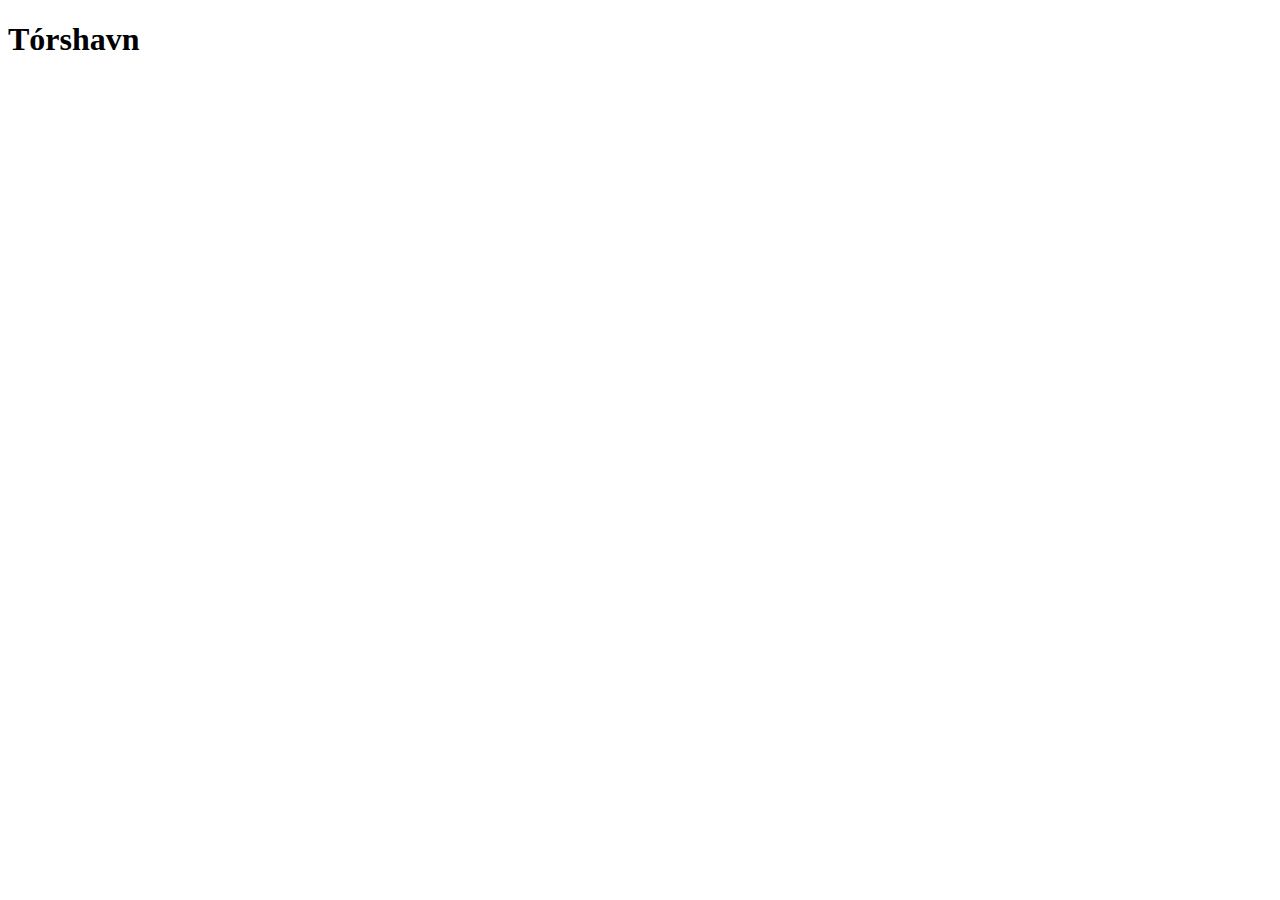
==== index.html @ ed6291b4 "Torshavn init" ====
<!DOCTYPE html>
<html>
<head>
  <title>Tórshavn</title>
  <link rel="stylesheet" type="text/css" href="./assets/lutachu.css">
  <link rel="stylesheet" type="text/css" href="./assets/torshavn.css">
</head>
<body>
  <section id="first">
    <div class="container">
      <h1>Tórshavn</h1>
      <canvas id="first-canvas"></canvas>
    </div>
    <div class="background"></div>
  </section>
  <script type="text/javascript" src="./assets/torshavn.js"></script>
</body>
</html>
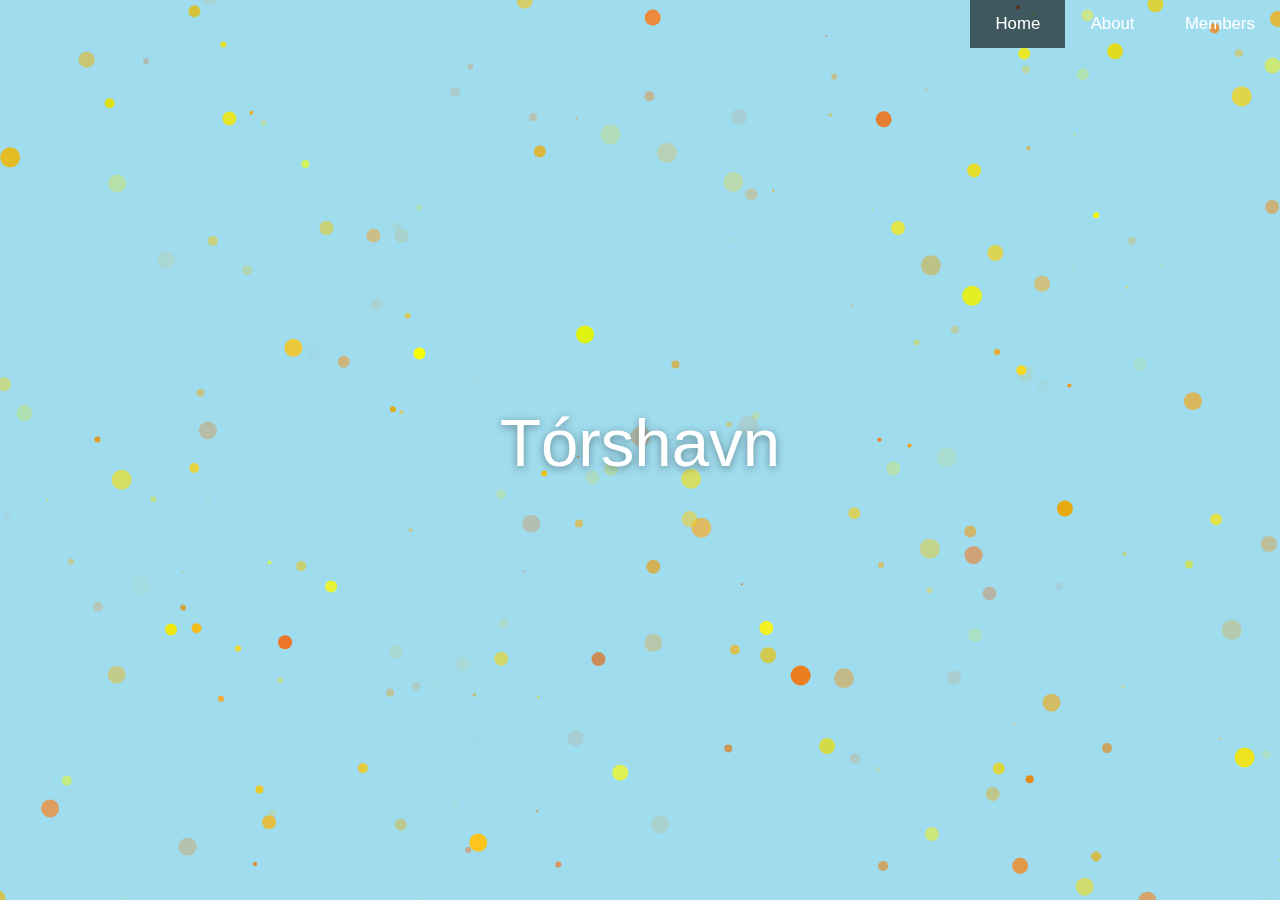
==== commit 8a7a2c42: "Add About Page" ====
--- a/index.html
+++ b/index.html
@@ -6,13 +6,39 @@
   <link rel="stylesheet" type="text/css" href="./assets/torshavn.css">
 </head>
 <body>
+  <nav id="nav" class="fixed">
+    <div class="container">
+      <ul class="nav-group right">
+        <li class="active"><a href="javascript:;" data-to="first">Home</a></li>
+        <li><a href="javascript:;" data-to="second">About</a></li>
+        <li><a href="javascript:;" data-to="third">Members</a></li>
+      </ul>
+    </div>
+  </nav>
+
   <section id="first">
     <div class="container">
-      <h1>Tórshavn</h1>
+      <h1 data-to="second">Tórshavn</h1>
       <canvas id="first-canvas"></canvas>
     </div>
     <div class="background"></div>
   </section>
+
+  <section id="second">
+    <div class="container">
+      <article>
+        <i class="article-before"></i>
+        <p>Torshavn 是由一群对前端有相同兴趣<br>的少年们为了参加IFE，而形成的组织。</p>
+        <p>Torshavn 的名字来于北欧的一个小岛的首都的名字，<br>它寄托了大家的欢乐的情感和对未来的向往。</p>
+        <i class="article-after"></i>
+      </article>
+    </div>
+  </section>
+
+  <section id="third">
+    <div class="container">
+    </div>
+  </section>
   <script type="text/javascript" src="./assets/torshavn.js"></script>
 </body>
 </html>--- a/assets/lutachu.css
+++ b/assets/lutachu.css
@@ -0,0 +1 @@
+@-moz-keyframes spin{0%{transform:rotate(0)}100%{transform:rotate(359deg)}}@-webkit-keyframes spin{0%{transform:rotate(0)}100%{transform:rotate(359deg)}}@-o-keyframes spin{0%{transform:rotate(0)}100%{transform:rotate(359deg)}}@keyframes spin{0%{transform:rotate(0)}100%{transform:rotate(359deg)}}*,*:before,*:after{-webkit-box-sizing:border-box;-moz-box-sizing:border-box;box-sizing:border-box}html{font-family:sans-serif;-ms-text-size-adjust:100%;-webkit-text-size-adjust:100%}body{margin:0;font-size:105%;font-weight:400;line-height:1.88;color:#222;font-family:"Segoe UI", "Lucida Grande", Helvetica, Arial, "Microsoft YaHei", FreeSans, Arimo, "Droid Sans","wenquanyi micro hei","Hiragino Sans GB", "Hiragino Sans GB W3", Arial, sans-serif;-webkit-font-smoothing:antialiased;-moz-osx-font-smoothing:grayscale}article,aside,details,figcaption,figure,footer,header,hgroup,main,menu,nav,section,summary{display:block}audio,canvas,progress,video{display:inline-block;vertical-align:baseline}audio:not([controls]){display:none;height:0}[hidden],template{display:none}a{background-color:transparent}a:active,a:hover{outline:0}abbr[title]{border-bottom:1px dotted}b,strong{font-weight:bold}dfn{font-style:italic}h1{font-size:2em;margin:.67em 0}mark{background:#ff0;color:#000}small{font-size:80%}sub,sup{font-size:75%;line-height:0;position:relative;vertical-align:baseline}sup{top:-.5em}sub{bottom:-.25em}img{border:0}svg:not(:root){overflow:hidden}figure{margin:1em 40px}hr{box-sizing:content-box;height:0}pre{overflow:auto}code,kbd,pre,samp{font-family:monospace,monospace;font-size:1em}button,input,optgroup,select,textarea{color:inherit;font:inherit;margin:0}button{overflow:visible}button,select{text-transform:none}button,html input[type="button"],input[type="reset"],input[type="submit"]{-webkit-appearance:button;cursor:pointer}button[disabled],html input[disabled]{cursor:default}button::-moz-focus-inner,input::-moz-focus-inner{border:0;padding:0}input{line-height:normal}input[type="checkbox"],input[type="radio"]{box-sizing:border-box;padding:0}input[type="number"]::-webkit-inner-spin-button,input[type="number"]::-webkit-outer-spin-button{height:auto}input[type="search"]{-webkit-appearance:textfield;box-sizing:content-box}input[type="search"]::-webkit-search-cancel-button,input[type="search"]::-webkit-search-decoration{-webkit-appearance:none}fieldset{border:1px solid #c0c0c0;margin:0 2px;padding:.35em .625em .75em}legend{border:0;padding:0}textarea{overflow:auto}optgroup{font-weight:bold}table{border-collapse:collapse;border-spacing:0}td,th{padding:0}@font-face{font-family:"foundation-icons";src:url("./fonts/foundation-icons.eot");src:url("./fonts/foundation-icons.eot?#iefix") format("embedded-opentype"),url("./fonts/foundation-icons.woff") format("woff"),url("./fonts/foundation-icons.ttf") format("truetype"),url("./fonts/foundation-icons.svg#fontcustom") format("svg");font-weight:normal;font-style:normal}[class*=icon-]{display:inline-block;}[class*=icon-]:before{font-family:"foundation-icons";font-style:normal;font-weight:normal;font-variant:normal;text-transform:none;line-height:1;-webkit-font-smoothing:antialiased;display:inline-block;text-decoration:inherit}.icon-sm{font-size:75%}.icon-md{font-size:125%}.icon-lg{font-size:150%}.icon-spin{-webkit-animation:spin 2s infinite linear;-moz-animation:spin 2s infinite linear;animation:spin 2s infinite linear}.icon-address-book:before{content:"\f100"}.icon-alert:before{content:"\f101"}.icon-align-center:before{content:"\f102"}.icon-align-justify:before{content:"\f103"}.icon-align-left:before{content:"\f104"}.icon-align-right:before{content:"\f105"}.icon-anchor:before{content:"\f106"}.icon-annotate:before{content:"\f107"}.icon-archive:before{content:"\f108"}.icon-arrow-down:before{content:"\f109"}.icon-arrow-left:before{content:"\f10a"}.icon-arrow-right:before{content:"\f10b"}.icon-arrow-up:before{content:"\f10c"}.icon-arrows-compress:before{content:"\f10d"}.icon-arrows-expand:before{content:"\f10e"}.icon-arrows-in:before{content:"\f10f"}.icon-arrows-out:before{content:"\f110"}.icon-asl:before{content:"\f111"}.icon-asterisk:before{content:"\f112"}.icon-at-sign:before{content:"\f113"}.icon-background-color:before{content:"\f114"}.icon-battery-empty:before{content:"\f115"}.icon-battery-full:before{content:"\f116"}.icon-battery-half:before{content:"\f117"}.icon-bitcoin-circle:before{content:"\f118"}.icon-bitcoin:before{content:"\f119"}.icon-blind:before{content:"\f11a"}.icon-bluetooth:before{content:"\f11b"}.icon-bold:before{content:"\f11c"}.icon-book-bookmark:before{content:"\f11d"}.icon-book:before{content:"\f11e"}.icon-bookmark:before{content:"\f11f"}.icon-braille:before{content:"\f120"}.icon-burst-new:before{content:"\f121"}.icon-burst-sale:before{content:"\f122"}.icon-burst:before{content:"\f123"}.icon-calendar:before{content:"\f124"}.icon-camera:before{content:"\f125"}.icon-check:before{content:"\f126"}.icon-checkbox:before{content:"\f127"}.icon-clipboard-notes:before{content:"\f128"}.icon-clipboard-pencil:before{content:"\f129"}.icon-clipboard:before{content:"\f12a"}.icon-clock:before{content:"\f12b"}.icon-closed-caption:before{content:"\f12c"}.icon-cloud:before{content:"\f12d"}.icon-comment-minus:before{content:"\f12e"}.icon-comment-quotes:before{content:"\f12f"}.icon-comment-video:before{content:"\f130"}.icon-comment:before{content:"\f131"}.icon-comments:before{content:"\f132"}.icon-compass:before{content:"\f133"}.icon-contrast:before{content:"\f134"}.icon-credit-card:before{content:"\f135"}.icon-crop:before{content:"\f136"}.icon-crown:before{content:"\f137"}.icon-css3:before{content:"\f138"}.icon-database:before{content:"\f139"}.icon-die-five:before{content:"\f13a"}.icon-die-four:before{content:"\f13b"}.icon-die-one:before{content:"\f13c"}.icon-die-six:before{content:"\f13d"}.icon-die-three:before{content:"\f13e"}.icon-die-two:before{content:"\f13f"}.icon-dislike:before{content:"\f140"}.icon-dollar-bill:before{content:"\f141"}.icon-dollar:before{content:"\f142"}.icon-download:before{content:"\f143"}.icon-eject:before{content:"\f144"}.icon-elevator:before{content:"\f145"}.icon-euro:before{content:"\f146"}.icon-eye:before{content:"\f147"}.icon-fast-forward:before{content:"\f148"}.icon-female-symbol:before{content:"\f149"}.icon-female:before{content:"\f14a"}.icon-filter:before{content:"\f14b"}.icon-first-aid:before{content:"\f14c"}.icon-flag:before{content:"\f14d"}.icon-folder-add:before{content:"\f14e"}.icon-folder-lock:before{content:"\f14f"}.icon-folder:before{content:"\f150"}.icon-foot:before{content:"\f151"}.icon-foundation:before{content:"\f152"}.icon-graph-bar:before{content:"\f153"}.icon-graph-horizontal:before{content:"\f154"}.icon-graph-pie:before{content:"\f155"}.icon-graph-trend:before{content:"\f156"}.icon-guide-dog:before{content:"\f157"}.icon-hearing-aid:before{content:"\f158"}.icon-heart:before{content:"\f159"}.icon-home:before{content:"\f15a"}.icon-html5:before{content:"\f15b"}.icon-indent-less:before{content:"\f15c"}.icon-indent-more:before{content:"\f15d"}.icon-info:before{content:"\f15e"}.icon-italic:before{content:"\f15f"}.icon-key:before{content:"\f160"}.icon-laptop:before{content:"\f161"}.icon-layout:before{content:"\f162"}.icon-lightbulb:before{content:"\f163"}.icon-like:before{content:"\f164"}.icon-link:before{content:"\f165"}.icon-list-bullet:before{content:"\f166"}.icon-list-number:before{content:"\f167"}.icon-list-thumbnails:before{content:"\f168"}.icon-list:before{content:"\f169"}.icon-lock:before{content:"\f16a"}.icon-loop:before{content:"\f16b"}.icon-magnifying-glass:before{content:"\f16c"}.icon-mail:before{content:"\f16d"}.icon-male-female:before{content:"\f16e"}.icon-male-symbol:before{content:"\f16f"}.icon-male:before{content:"\f170"}.icon-map:before{content:"\f171"}.icon-marker:before{content:"\f172"}.icon-megaphone:before{content:"\f173"}.icon-microphone:before{content:"\f174"}.icon-minus-circle:before{content:"\f175"}.icon-minus:before{content:"\f176"}.icon-mobile-signal:before{content:"\f177"}.icon-mobile:before{content:"\f178"}.icon-monitor:before{content:"\f179"}.icon-mountains:before{content:"\f17a"}.icon-music:before{content:"\f17b"}.icon-next:before{content:"\f17c"}.icon-no-dogs:before{content:"\f17d"}.icon-no-smoking:before{content:"\f17e"}.icon-page-add:before{content:"\f17f"}.icon-page-copy:before{content:"\f180"}.icon-page-csv:before{content:"\f181"}.icon-page-delete:before{content:"\f182"}.icon-page-doc:before{content:"\f183"}.icon-page-edit:before{content:"\f184"}.icon-page-export-csv:before{content:"\f185"}.icon-page-export-doc:before{content:"\f186"}.icon-page-export-pdf:before{content:"\f187"}.icon-page-export:before{content:"\f188"}.icon-page-filled:before{content:"\f189"}.icon-page-multiple:before{content:"\f18a"}.icon-page-pdf:before{content:"\f18b"}.icon-page-remove:before{content:"\f18c"}.icon-page-search:before{content:"\f18d"}.icon-page:before{content:"\f18e"}.icon-paint-bucket:before{content:"\f18f"}.icon-paperclip:before{content:"\f190"}.icon-pause:before{content:"\f191"}.icon-paw:before{content:"\f192"}.icon-paypal:before{content:"\f193"}.icon-pencil:before{content:"\f194"}.icon-photo:before{content:"\f195"}.icon-play-circle:before{content:"\f196"}.icon-play-video:before{content:"\f197"}.icon-play:before{content:"\f198"}.icon-plus:before{content:"\f199"}.icon-pound:before{content:"\f19a"}.icon-power:before{content:"\f19b"}.icon-previous:before{content:"\f19c"}.icon-price-tag:before{content:"\f19d"}.icon-pricetag-multiple:before{content:"\f19e"}.icon-print:before{content:"\f19f"}.icon-prohibited:before{content:"\f1a0"}.icon-projection-screen:before{content:"\f1a1"}.icon-puzzle:before{content:"\f1a2"}.icon-quote:before{content:"\f1a3"}.icon-record:before{content:"\f1a4"}.icon-refresh:before{content:"\f1a5"}.icon-results-demographics:before{content:"\f1a6"}.icon-results:before{content:"\f1a7"}.icon-rewind-ten:before{content:"\f1a8"}.icon-rewind:before{content:"\f1a9"}.icon-rss:before{content:"\f1aa"}.icon-safety-cone:before{content:"\f1ab"}.icon-save:before{content:"\f1ac"}.icon-share:before{content:"\f1ad"}.icon-sheriff-badge:before{content:"\f1ae"}.icon-shield:before{content:"\f1af"}.icon-shopping-bag:before{content:"\f1b0"}.icon-shopping-cart:before{content:"\f1b1"}.icon-shuffle:before{content:"\f1b2"}.icon-skull:before{content:"\f1b3"}.icon-social-500px:before{content:"\f1b4"}.icon-social-adobe:before{content:"\f1b5"}.icon-social-amazon:before{content:"\f1b6"}.icon-social-android:before{content:"\f1b7"}.icon-social-apple:before{content:"\f1b8"}.icon-social-behance:before{content:"\f1b9"}.icon-social-bing:before{content:"\f1ba"}.icon-social-blogger:before{content:"\f1bb"}.icon-social-delicious:before{content:"\f1bc"}.icon-social-designer-news:before{content:"\f1bd"}.icon-social-deviant-art:before{content:"\f1be"}.icon-social-digg:before{content:"\f1bf"}.icon-social-dribbble:before{content:"\f1c0"}.icon-social-drive:before{content:"\f1c1"}.icon-social-dropbox:before{content:"\f1c2"}.icon-social-evernote:before{content:"\f1c3"}.icon-social-facebook:before{content:"\f1c4"}.icon-social-flickr:before{content:"\f1c5"}.icon-social-forrst:before{content:"\f1c6"}.icon-social-foursquare:before{content:"\f1c7"}.icon-social-game-center:before{content:"\f1c8"}.icon-social-github:before{content:"\f1c9"}.icon-social-google-plus:before{content:"\f1ca"}.icon-social-hacker-news:before{content:"\f1cb"}.icon-social-hi5:before{content:"\f1cc"}.icon-social-instagram:before{content:"\f1cd"}.icon-social-joomla:before{content:"\f1ce"}.icon-social-lastfm:before{content:"\f1cf"}.icon-social-linkedin:before{content:"\f1d0"}.icon-social-medium:before{content:"\f1d1"}.icon-social-myspace:before{content:"\f1d2"}.icon-social-orkut:before{content:"\f1d3"}.icon-social-path:before{content:"\f1d4"}.icon-social-picasa:before{content:"\f1d5"}.icon-social-pinterest:before{content:"\f1d6"}.icon-social-rdio:before{content:"\f1d7"}.icon-social-reddit:before{content:"\f1d8"}.icon-social-skillshare:before{content:"\f1d9"}.icon-social-skype:before{content:"\f1da"}.icon-social-smashing-mag:before{content:"\f1db"}.icon-social-snapchat:before{content:"\f1dc"}.icon-social-spotify:before{content:"\f1dd"}.icon-social-squidoo:before{content:"\f1de"}.icon-social-stack-overflow:before{content:"\f1df"}.icon-social-steam:before{content:"\f1e0"}.icon-social-stumbleupon:before{content:"\f1e1"}.icon-social-treehouse:before{content:"\f1e2"}.icon-social-tumblr:before{content:"\f1e3"}.icon-social-twitter:before{content:"\f1e4"}.icon-social-vimeo:before{content:"\f1e5"}.icon-social-windows:before{content:"\f1e6"}.icon-social-xbox:before{content:"\f1e7"}.icon-social-yahoo:before{content:"\f1e8"}.icon-social-yelp:before{content:"\f1e9"}.icon-social-youtube:before{content:"\f1ea"}.icon-social-zerply:before{content:"\f1eb"}.icon-social-zurb:before{content:"\f1ec"}.icon-sound:before{content:"\f1ed"}.icon-star:before{content:"\f1ee"}.icon-stop:before{content:"\f1ef"}.icon-strikethrough:before{content:"\f1f0"}.icon-subscript:before{content:"\f1f1"}.icon-superscript:before{content:"\f1f2"}.icon-tablet-landscape:before{content:"\f1f3"}.icon-tablet-portrait:before{content:"\f1f4"}.icon-target-two:before{content:"\f1f5"}.icon-target:before{content:"\f1f6"}.icon-telephone-accessible:before{content:"\f1f7"}.icon-telephone:before{content:"\f1f8"}.icon-text-color:before{content:"\f1f9"}.icon-thumbnails:before{content:"\f1fa"}.icon-ticket:before{content:"\f1fb"}.icon-torso-business:before{content:"\f1fc"}.icon-torso-female:before{content:"\f1fd"}.icon-torso:before{content:"\f1fe"}.icon-torsos-all-female:before{content:"\f1ff"}.icon-torsos-all:before{content:"\f200"}.icon-torsos-female-male:before{content:"\f201"}.icon-torsos-male-female:before{content:"\f202"}.icon-torsos:before{content:"\f203"}.icon-trash:before{content:"\f204"}.icon-trees:before{content:"\f205"}.icon-trophy:before{content:"\f206"}.icon-underline:before{content:"\f207"}.icon-universal-access:before{content:"\f208"}.icon-unlink:before{content:"\f209"}.icon-unlock:before{content:"\f20a"}.icon-upload-cloud:before{content:"\f20b"}.icon-upload:before{content:"\f20c"}.icon-usb:before{content:"\f20d"}.icon-video:before{content:"\f20e"}.icon-volume-none:before{content:"\f20f"}.icon-volume-strike:before{content:"\f210"}.icon-volume:before{content:"\f211"}.icon-web:before{content:"\f212"}.icon-wheelchair:before{content:"\f213"}.icon-widget:before{content:"\f214"}.icon-wrench:before{content:"\f215"}.icon-x-circle:before{content:"\f216"}.icon-x:before{content:"\f217"}.icon-yen:before{content:"\f218"}.icon-zoom-in:before{content:"\f219"}.icon-zoom-out:before{content:"\f21a"}.grid{display:block;margin-left:auto;margin-right:auto;margin-top:1em;margin-left:-1em;margin-right:-1em}.grid:before,.grid:after{content:" ";display:table}.grid:after{clear:both}[class=grid-u]{float:left;padding:0 1em;display:inline}@media screen and (min-width:1024px){.grid-u.u-n1{width:8.333333333333332%}.grid-u.u-ml-n1{margin-left:8.333333333333332%}.grid-u.u-avg-n1{width:100%}.grid-u.u-n2{width:16.666666666666664%}.grid-u.u-ml-n2{margin-left:16.666666666666664%}.grid-u.u-avg-n2{width:50%}.grid-u.u-n3{width:25%}.grid-u.u-ml-n3{margin-left:25%}.grid-u.u-avg-n3{width:33.33333333333333%}.grid-u.u-n4{width:33.33333333333333%}.grid-u.u-ml-n4{margin-left:33.33333333333333%}.grid-u.u-avg-n4{width:25%}.grid-u.u-n5{width:41.66666666666667%}.grid-u.u-ml-n5{margin-left:41.66666666666667%}.grid-u.u-avg-n5{width:20%}.grid-u.u-n6{width:50%}.grid-u.u-ml-n6{margin-left:50%}.grid-u.u-avg-n6{width:16.666666666666664%}.grid-u.u-n7{width:58.333333333333336%}.grid-u.u-ml-n7{margin-left:58.333333333333336%}.grid-u.u-avg-n7{width:14.285714285714285%}.grid-u.u-n8{width:66.66666666666666%}.grid-u.u-ml-n8{margin-left:66.66666666666666%}.grid-u.u-avg-n8{width:12.5%}.grid-u.u-n9{width:75%}.grid-u.u-ml-n9{margin-left:75%}.grid-u.u-avg-n9{width:11.11111111111111%}.grid-u.u-n10{width:83.33333333333334%}.grid-u.u-ml-n10{margin-left:83.33333333333334%}.grid-u.u-avg-n10{width:10%}.grid-u.u-n11{width:91.66666666666666%}.grid-u.u-ml-n11{margin-left:91.66666666666666%}.grid-u.u-avg-n11{width:9.090909090909092%}.grid-u.u-n12{width:100%}.grid-u.u-ml-n12{margin-left:100%}.grid-u.u-avg-n12{width:8.333333333333332%}}@media screen and (min-width:768px) and (max-width:1024px){.grid-u.u-t1{width:8.333333333333332%}.grid-u.u-ml-t1{margin-left:8.333333333333332%}.grid-u.u-avg-t1{width:100%}.grid-u.u-t2{width:16.666666666666664%}.grid-u.u-ml-t2{margin-left:16.666666666666664%}.grid-u.u-avg-t2{width:50%}.grid-u.u-t3{width:25%}.grid-u.u-ml-t3{margin-left:25%}.grid-u.u-avg-t3{width:33.33333333333333%}.grid-u.u-t4{width:33.33333333333333%}.grid-u.u-ml-t4{margin-left:33.33333333333333%}.grid-u.u-avg-t4{width:25%}.grid-u.u-t5{width:41.66666666666667%}.grid-u.u-ml-t5{margin-left:41.66666666666667%}.grid-u.u-avg-t5{width:20%}.grid-u.u-t6{width:50%}.grid-u.u-ml-t6{margin-left:50%}.grid-u.u-avg-t6{width:16.666666666666664%}.grid-u.u-t7{width:58.333333333333336%}.grid-u.u-ml-t7{margin-left:58.333333333333336%}.grid-u.u-avg-t7{width:14.285714285714285%}.grid-u.u-t8{width:66.66666666666666%}.grid-u.u-ml-t8{margin-left:66.66666666666666%}.grid-u.u-avg-t8{width:12.5%}.grid-u.u-t9{width:75%}.grid-u.u-ml-t9{margin-left:75%}.grid-u.u-avg-t9{width:11.11111111111111%}.grid-u.u-t10{width:83.33333333333334%}.grid-u.u-ml-t10{margin-left:83.33333333333334%}.grid-u.u-avg-t10{width:10%}.grid-u.u-t11{width:91.66666666666666%}.grid-u.u-ml-t11{margin-left:91.66666666666666%}.grid-u.u-avg-t11{width:9.090909090909092%}.grid-u.u-t12{width:100%}.grid-u.u-ml-t12{margin-left:100%}.grid-u.u-avg-t12{width:8.333333333333332%}}@media screen and (max-width:768px){.grid-u.u-m1{width:8.333333333333332%}.grid-u.u-ml-m1{margin-left:8.333333333333332%}.grid-u.u-avg-m1{width:100%}.grid-u.u-m2{width:16.666666666666664%}.grid-u.u-ml-m2{margin-left:16.666666666666664%}.grid-u.u-avg-m2{width:50%}.grid-u.u-m3{width:25%}.grid-u.u-ml-m3{margin-left:25%}.grid-u.u-avg-m3{width:33.33333333333333%}.grid-u.u-m4{width:33.33333333333333%}.grid-u.u-ml-m4{margin-left:33.33333333333333%}.grid-u.u-avg-m4{width:25%}.grid-u.u-m5{width:41.66666666666667%}.grid-u.u-ml-m5{margin-left:41.66666666666667%}.grid-u.u-avg-m5{width:20%}.grid-u.u-m6{width:50%}.grid-u.u-ml-m6{margin-left:50%}.grid-u.u-avg-m6{width:16.666666666666664%}.grid-u.u-m7{width:58.333333333333336%}.grid-u.u-ml-m7{margin-left:58.333333333333336%}.grid-u.u-avg-m7{width:14.285714285714285%}.grid-u.u-m8{width:66.66666666666666%}.grid-u.u-ml-m8{margin-left:66.66666666666666%}.grid-u.u-avg-m8{width:12.5%}.grid-u.u-m9{width:75%}.grid-u.u-ml-m9{margin-left:75%}.grid-u.u-avg-m9{width:11.11111111111111%}.grid-u.u-m10{width:83.33333333333334%}.grid-u.u-ml-m10{margin-left:83.33333333333334%}.grid-u.u-avg-m10{width:10%}.grid-u.u-m11{width:91.66666666666666%}.grid-u.u-ml-m11{margin-left:91.66666666666666%}.grid-u.u-avg-m11{width:9.090909090909092%}.grid-u.u-m12{width:100%}.grid-u.u-ml-m12{margin-left:100%}.grid-u.u-avg-m12{width:8.333333333333332%}}a{color:#333}h1,h2,h3,h4,h5,h6{color:#222}h1{margin-top:0;margin-bottom:.2em;font-size:2.6em}h2{margin:.23em 0;font-size:2.15em}h3{margin:.5em 0;font-size:1.7em}h4{margin:.6em 0;font-size:1.25em}h5{margin:1em 0;font-size:1em}h6{margin:1.25em 0;font-size:.85em}.text-counter{counter-reset:titleh2 titleh3 titleh4 titleh5 titleh6;}.text-counter h1{text-align:center}.text-counter h2{counter-reset:titleh3 titleh4 titleh5 titleh6;}.text-counter h2:before{content:counter(titleh2) '\3000';content:counter(titleh2,cjk-ideographic) '、';counter-increment:titleh2}.text-counter h3{counter-reset:titleh4 titleh5 titleh6;}.text-counter h3:before{content:counter(titleh2) '.' counter(titleh3) '\3000';counter-increment:titleh3}.text-counter h4{counter-reset:titleh5 titleh6;}.text-counter h4:before{content:counter(titleh2) '.' counter(titleh3) '.' counter(titleh4) '\3000';counter-increment:titleh4}.text-counter h5{counter-reset:titleh6;}.text-counter h5:before{content:counter(titleh2) '.' counter(titleh3) '.' counter(titleh4) '.' counter(titleh5) '\3000';counter-increment:titleh5}.text-counter h6:before{content:counter(titleh2) '.' counter(titleh3) '.' counter(titleh4) '.' counter(titleh5) '.' counter(titleh6) '\3000';counter-increment:titleh6}.text-counter h6{font-weight:500}p{margin-top:0;margin-bottom:1em;letter-spacing:.3px;}p.text-author{display:block;text-align:right;font-weight:800;}p.text-author:before{content:'——' !important}.text-indent p:before{content:'\3000\3000';display:inline}a{-moz-text-decoration-color:rgba(0,0,0,0.6);text-decoration-color:rgba(0,0,0,0.6);}a img{border:0}img{max-width:100%}b,em,cite,strong{color:#222;font-weight:700;}b a,em a,cite a,strong a{color:#222}em,cite{font-style:normal;}em a,cite a{font-style:normal}em{font-style:inherit;font-weight:inherit;text-decoration:inherit;-webkit-text-emphasis:filled circle;-moz-text-emphasis:filled circle;-ms-text-emphasis:filled circle;text-emphasis:filled circle;-webkit-text-emphasis-position:under;-moz-text-emphasis-position:under;-ms-text-emphasis-position:under;text-emphasis-position:under}i{color:#222;font-style:italic}img{margin:.2em 0}sub a,sup a{text-decoration:none}hr{width:15%;display:block;border:0 none;margin:2em auto;border-top:2px solid #ddd}ul,ol{margin:0 0 24px 6px;padding-left:24px}ul{list-style-type:square}ol{list-style-type:decimal}li{margin-bottom:.2em;}li ul,li ol{margin-top:0;margin-bottom:0;margin-left:14px}ul li ul li{list-style-type:disc;}ul li ul li ul li{list-style-type:circle}ol li ol li{list-style-type:upper-roman;}ol li ol li ol li{list-style-type:lower-roman}ol li p{margin:.4em 0 .6em;}ol li p:before{content:none}dl{margin-bottom:.2em}dt{padding:0;font-weight:800}dd{margin-left:0}dt + dd{margin-top:.2em}dd + dt{margin-top:.6em}h1 + *,h2 + *,h3 + *,h4 + *,h5 + *,h6 + *{margin-top:-.8em}[draggable]{cursor:move}kbd{color:#fff;font-size:90%;padding:2px 4px;-webkit-border-radius:3px;-moz-border-radius:3px;border-radius:3px;background-color:#333;font-family:"Source Code Pro", Monaco, Menlo, Consolas, "Courier New", monospace;-webkit-box-shadow:inset 0 -1px 0 rgba(0,0,0,0.25);-moz-box-shadow:inset 0 -1px 0 rgba(0,0,0,0.25);box-shadow:inset 0 -1px 0 rgba(0,0,0,0.25);}kbd kbd{padding:0}figure{text-align:center;}figure.left,figure.right{width:50%}figure figcaption:after{content:'';width:15%;display:block;margin:1em auto .2em;color:#888;border-bottom:1px solid #ddd}@media screen and (max-width:768px){figure.left,figure.right{width:100%;margin:0;padding:1em 40px;float:none !important}}tt,code,pre{font-family:"Source Code Pro", Monaco, Menlo, Consolas, "Courier New", monospace}tt,code{font-size:.8em;margin:0 .3em;padding:.1em .5em;-webkit-border-radius:3px;-moz-border-radius:3px;border-radius:3px;word-break:break-all;background:#f7f7f7;border:1px solid #ddd}pre{display:block;overflow:auto;margin:1.6em 0;font-size:.9em;line-height:1.5;padding-left:1.3rem;color:#888;border-left:2px solid #ddd;-webkit-transition:.2s ease border;-moz-transition:.2s ease border;transition:.2s ease border;}pre:hover{border-left-color:#888}pre code,pre tt{padding:0;border:none;font-size:1rem;background:none}blockquote{padding-left:1.3rem;margin:0 0 1.6rem 0;font-size:.9rem;line-height:1.62;color:#888;border-left:2px solid #ddd;}blockquote small{color:#bbb;display:block;text-align:right}blockquote a{color:#bbb}blockquote p{margin-bottom:.5em;}blockquote p:last-child{margin-bottom:0}.btn{border:0;outline:0;margin:.225em;cursor:pointer;-webkit-border-radius:2px;-moz-border-radius:2px;border-radius:2px;text-align:center;line-height:1.5em;padding:.35em 1.2em;text-decoration:none;display:inline-block;vertical-align:middle;-webkit-box-shadow:0 0 1px rgba(0,0,0,0.4);-moz-box-shadow:0 0 1px rgba(0,0,0,0.4);box-shadow:0 0 1px rgba(0,0,0,0.4);-webkit-transition:background .4s ease,box-shadow .2s ease;-moz-transition:background .4s ease,box-shadow .2s ease;transition:background .4s ease,box-shadow .2s ease;color:#222;background-color:#fff;}.btn.hover,.btn:hover{background-color:#fff}.btn.active,.btn:active{background-color:#f5f5f5}.btn.disabled,.btn[disabled],.btn.disabled:hover,.btn[disabled]:hover,.btn.disabled:active,.btn[disabled]:active{border:0;opacity:.6;background:#fff;-webkit-box-shadow:none;-moz-box-shadow:none;box-shadow:none;cursor:not-allowed}.btn [class*=icon-]:before{color:#222;-webkit-transform:scale(1.2);-moz-transform:scale(1.2);transform:scale(1.2)}.btn:hover{-webkit-box-shadow:0 0 3px rgba(0,0,0,0.4);-moz-box-shadow:0 0 3px rgba(0,0,0,0.4);box-shadow:0 0 3px rgba(0,0,0,0.4)}.btn.active,.btn:active{-webkit-box-shadow:0 1px 3px rgba(0,0,0,0.4);-moz-box-shadow:0 1px 3px rgba(0,0,0,0.4);box-shadow:0 1px 3px rgba(0,0,0,0.4)}.btn.btn-primary{color:#fff;background-color:#198ac8;}.btn.btn-primary.hover,.btn.btn-primary:hover{background-color:#1d9de3}.btn.btn-primary.active,.btn.btn-primary:active{background-color:#177db6}.btn.btn-primary.disabled,.btn.btn-primary[disabled],.btn.btn-primary.disabled:hover,.btn.btn-primary[disabled]:hover,.btn.btn-primary.disabled:active,.btn.btn-primary[disabled]:active{border:0;opacity:.6;background:#198ac8;-webkit-box-shadow:none;-moz-box-shadow:none;box-shadow:none;cursor:not-allowed}.btn.btn-secondary{color:#fff;background-color:#4eb3e9;}.btn.btn-secondary.hover,.btn.btn-secondary:hover{background-color:#69bfec}.btn.btn-secondary.active,.btn.btn-secondary:active{background-color:#3cabe7}.btn.btn-secondary.disabled,.btn.btn-secondary[disabled],.btn.btn-secondary.disabled:hover,.btn.btn-secondary[disabled]:hover,.btn.btn-secondary.disabled:active,.btn.btn-secondary[disabled]:active{border:0;opacity:.6;background:#4eb3e9;-webkit-box-shadow:none;-moz-box-shadow:none;box-shadow:none;cursor:not-allowed}.btn.btn-success{color:#fff;background-color:#19c856;}.btn.btn-success.hover,.btn.btn-success:hover{background-color:#1de362}.btn.btn-success.active,.btn.btn-success:active{background-color:#17b64e}.btn.btn-success.disabled,.btn.btn-success[disabled],.btn.btn-success.disabled:hover,.btn.btn-success[disabled]:hover,.btn.btn-success.disabled:active,.btn.btn-success[disabled]:active{border:0;opacity:.6;background:#19c856;-webkit-box-shadow:none;-moz-box-shadow:none;box-shadow:none;cursor:not-allowed}.btn.btn-error{color:#fff;background-color:#e63752;}.btn.btn-error.hover,.btn.btn-error:hover{background-color:#e9526a}.btn.btn-error.active,.btn.btn-error:active{background-color:#e42542}.btn.btn-error.disabled,.btn.btn-error[disabled],.btn.btn-error.disabled:hover,.btn.btn-error[disabled]:hover,.btn.btn-error.disabled:active,.btn.btn-error[disabled]:active{border:0;opacity:.6;background:#e63752;-webkit-box-shadow:none;-moz-box-shadow:none;box-shadow:none;cursor:not-allowed}.btn.btn-warning{color:#fff;background-color:#e8cb2c;}.btn.btn-warning.hover,.btn.btn-warning:hover{background-color:#ebd248}.btn.btn-warning.active,.btn.btn-warning:active{background-color:#e6c61a}.btn.btn-warning.disabled,.btn.btn-warning[disabled],.btn.btn-warning.disabled:hover,.btn.btn-warning[disabled]:hover,.btn.btn-warning.disabled:active,.btn.btn-warning[disabled]:active{border:0;opacity:.6;background:#e8cb2c;-webkit-box-shadow:none;-moz-box-shadow:none;box-shadow:none;cursor:not-allowed}.btn.btn-ghost{color:#fff;-webkit-box-shadow:none;-moz-box-shadow:none;box-shadow:none;border:1px solid;background-color:transparent;text-shadow:1px 1px 0 rgba(0,0,0,0.6);-webkit-box-shadow:inset 0 0 2px rgba(0,0,0,0.6);-moz-box-shadow:inset 0 0 2px rgba(0,0,0,0.6);box-shadow:inset 0 0 2px rgba(0,0,0,0.6);}.btn.btn-ghost.hover,.btn.btn-ghost:hover{color:#fff;border:1px solid;background-color:rgba(0,0,0,0.3)}.btn.btn-ghost.active,.btn.btn-ghost:active{color:#fff;border:1px solid;background-color:rgba(0,0,0,0.6)}.btn.btn-ghost:visited{color:#fff}.btn.btn-xl{font-size:150%}.btn.btn-lg{font-size:125%}.btn.btn-sm{font-size:75%}.btn.btn-xs{font-size:50%}input[type=text],input[type=password],input[type=email],input[type=url],input[type=date],input[type=month],input[type=time],input[type=datetime],input[type=datetime-local],input[type=week],input[type=number],input[type=search],input[type=tel],input[type=color],select,textarea{width:100%;outline:none;display:block;max-width:100%;background:#fff;padding:.5em .8em;-webkit-border-radius:2px;-moz-border-radius:2px;border-radius:2px;margin-bottom:.75em;border:1px solid #ddd;}input[type=text].disabled,input[type=password].disabled,input[type=email].disabled,input[type=url].disabled,input[type=date].disabled,input[type=month].disabled,input[type=time].disabled,input[type=datetime].disabled,input[type=datetime-local].disabled,input[type=week].disabled,input[type=number].disabled,input[type=search].disabled,input[type=tel].disabled,input[type=color].disabled,select.disabled,textarea.disabled,input[type=text][disabled],input[type=password][disabled],input[type=email][disabled],input[type=url][disabled],input[type=date][disabled],input[type=month][disabled],input[type=time][disabled],input[type=datetime][disabled],input[type=datetime-local][disabled],input[type=week][disabled],input[type=number][disabled],input[type=search][disabled],input[type=tel][disabled],input[type=color][disabled],select[disabled],textarea[disabled]{cursor:not-allowed;color:#999;border-color:#ddd;background-color:#f9f9f9;}input[type=text].disabled:active,input[type=password].disabled:active,input[type=email].disabled:active,input[type=url].disabled:active,input[type=date].disabled:active,input[type=month].disabled:active,input[type=time].disabled:active,input[type=datetime].disabled:active,input[type=datetime-local].disabled:active,input[type=week].disabled:active,input[type=number].disabled:active,input[type=search].disabled:active,input[type=tel].disabled:active,input[type=color].disabled:active,select.disabled:active,textarea.disabled:active,input[type=text][disabled]:active,input[type=password][disabled]:active,input[type=email][disabled]:active,input[type=url][disabled]:active,input[type=date][disabled]:active,input[type=month][disabled]:active,input[type=time][disabled]:active,input[type=datetime][disabled]:active,input[type=datetime-local][disabled]:active,input[type=week][disabled]:active,input[type=number][disabled]:active,input[type=search][disabled]:active,input[type=tel][disabled]:active,input[type=color][disabled]:active,select[disabled]:active,textarea[disabled]:active,input[type=text].disabled:focus,input[type=password].disabled:focus,input[type=email].disabled:focus,input[type=url].disabled:focus,input[type=date].disabled:focus,input[type=month].disabled:focus,input[type=time].disabled:focus,input[type=datetime].disabled:focus,input[type=datetime-local].disabled:focus,input[type=week].disabled:focus,input[type=number].disabled:focus,input[type=search].disabled:focus,input[type=tel].disabled:focus,input[type=color].disabled:focus,select.disabled:focus,textarea.disabled:focus,input[type=text][disabled]:focus,input[type=password][disabled]:focus,input[type=email][disabled]:focus,input[type=url][disabled]:focus,input[type=date][disabled]:focus,input[type=month][disabled]:focus,input[type=time][disabled]:focus,input[type=datetime][disabled]:focus,input[type=datetime-local][disabled]:focus,input[type=week][disabled]:focus,input[type=number][disabled]:focus,input[type=search][disabled]:focus,input[type=tel][disabled]:focus,input[type=color][disabled]:focus,select[disabled]:focus,textarea[disabled]:focus{border-color:#ddd}input[type=text]:active,input[type=password]:active,input[type=email]:active,input[type=url]:active,input[type=date]:active,input[type=month]:active,input[type=time]:active,input[type=datetime]:active,input[type=datetime-local]:active,input[type=week]:active,input[type=number]:active,input[type=search]:active,input[type=tel]:active,input[type=color]:active,select:active,textarea:active,input[type=text]:focus,input[type=password]:focus,input[type=email]:focus,input[type=url]:focus,input[type=date]:focus,input[type=month]:focus,input[type=time]:focus,input[type=datetime]:focus,input[type=datetime-local]:focus,input[type=week]:focus,input[type=number]:focus,input[type=search]:focus,input[type=tel]:focus,input[type=color]:focus,select:focus,textarea:focus{border-color:#ddd}textarea{padding:.2em .8em}label.disabled,option.disabled,label[disabled],option[disabled]{cursor:not-allowed;color:#999;border-color:#ddd;background-color:#f9f9f9}label{margin-bottom:.2rem}.form-radius input,.form-radius select,.form-radius textarea,.form-radius option,.form-radius button,.form-radius a.btn{-webkit-border-radius:5px;-moz-border-radius:5px;border-radius:5px}.form-group{padding:0;border:0;margin-bottom:.25em;}.form-group input{margin:0;border-bottom:0;-webkit-border-radius:2px;-moz-border-radius:2px;border-radius:2px;}.form-group input:active,.form-group input:focus{margin-bottom:-1px;position:relative;border-bottom:1px solid #ddd}.form-group input:last-child{border-bottom:1px solid #ddd;}.form-group input:last-child:active,.form-group input:last-child:focus{margin-bottom:0;border-bottom-color:#888}.form-group.form-radius:first-child{-webkit-border-radius:5px 5px 0 0;-moz-border-radius:5px 5px 0 0;border-radius:5px 5px 0 0}.form-group.form-radius:last-child{-webkit-border-radius:0 0 5px 5px;-moz-border-radius:0 0 5px 5px;border-radius:0 0 5px 5px}.form-radius.form-group input:first-child,.form-radius .form-group input:first-child{-webkit-border-radius:5px 5px 0 0;-moz-border-radius:5px 5px 0 0;border-radius:5px 5px 0 0}.form-radius.form-group input:last-child,.form-radius .form-group input:last-child{-webkit-border-radius:0 0 5px 5px;-moz-border-radius:0 0 5px 5px;border-radius:0 0 5px 5px}.table{width:100%;font-size:.9em;margin-bottom:1.5em;border-spacing:0;border-collapse:separate;}.table > thead > tr > th,.table > tbody > tr > th,.table > tfoot > tr > th,.table > thead > tr > td,.table > tbody > tr > td,.table > tfoot > tr > td{padding:.7rem;line-height:1.6;vertical-align:top;border-top:1px solid #dbdbdb;}.table > thead > tr > th[scope="row"],.table > tbody > tr > th[scope="row"],.table > tfoot > tr > th[scope="row"],.table > thead > tr > td[scope="row"],.table > tbody > tr > td[scope="row"],.table > tfoot > tr > td[scope="row"]{color:}.table > thead > tr > th,.table > thead > tr > td{color:;border-top:0;vertical-align:bottom;border-bottom:1px solid #dbdbdb}.table > tbody + tbody > tr:first-child > td{border-top:2px solid #ddd}.table.table-bordered{border:1px solid #dbdbdb;}.table.table-bordered > thead > tr > th,.table.table-bordered > tbody > tr > th,.table.table-bordered > tfoot > tr > th,.table.table-bordered > thead > tr > td,.table.table-bordered > tbody > tr > td,.table.table-bordered > tfoot > tr > td{border-left:1px solid #dbdbdb}.table.table-bordered > thead > tr > th:first-child,.table.table-bordered > tbody > tr > th:first-child,.table.table-bordered > tfoot > tr > th:first-child,.table.table-bordered > thead > tr > td:first-child,.table.table-bordered > tbody > tr > td:first-child,.table.table-bordered > tfoot > tr > td:first-child{border-left:0}.table.table-striped > tbody > tr:nth-child(odd) > th,.table.table-striped > tbody > tr:nth-child(odd) > td{background-color:#f7f7f7}.table.table-hover > tbody > tr:hover > th,.table.table-hover > tbody > tr:hover > td{background-color:#e8e8e8}.table.table-center th,.table.table-center td{text-align:center}.table > thead > tr.table-active > th,.table > tbody > tr.table-active > th,.table > tfoot > tr.table-active > th,.table > thead > tr.table-active > td,.table > tbody > tr.table-active > td,.table > tfoot > tr.table-active > td{border-left-color:#eaea90 !important;background-color:#ffff85 !important}.acommets{position:relative;}@media screen and (min-width:768px) and (max-width:1024px){.acommets{width:80%}}.commet{right:-15px;width:120px;font-size:.9em;padding-top:.4em;position:absolute;font-style:normal;font-weight:normal;margin-right:-120px;}.commet:before{top:0;left:0;width:40%;content:'';position:absolute;border-top:1px solid #888}.commet.commet-left{left:-15px;right:auto;text-align:right;margin-right:0;margin-left:-120px;}.commet.commet-left:before{right:0;left:auto}@media screen and (min-width:768px) and (max-width:1024px){.commet{width:20%;margin-right:-20%}.commet.commet-left{left:auto;right:-15px;margin-left:0;text-align:left;margin-right:-20%;margin-top:10px}.commet.commet-left:before{left:0;right:auto}}@media screen and (max-width:768px){.commet{position:static;margin-right:0}.commet.commet-left{margin:0}.commet:before{border:0;content:'( ';position:static;padding-left:5px}.commet:after{content:' )'}}.card{padding:0;background:#fff;margin-bottom:1em;-webkit-border-radius:2px;-moz-border-radius:2px;border-radius:2px;position:relative;padding-bottom:.8em;-webkit-box-shadow:0 1px 2px 1px rgba(0,0,0,0.2);-moz-box-shadow:0 1px 2px 1px rgba(0,0,0,0.2);box-shadow:0 1px 2px 1px rgba(0,0,0,0.2);}.card.card-rich .card-head{padding:0;margin:0 -1px;min-height:50px;position:relative;margin-bottom:1.8em;}.card.card-rich .card-head img,.card.card-rich .card-head .card-rich-img img,.card.card-rich .card-head img.card-rich-img{margin:0;-webkit-border-radius:3px 3px 0 0;-moz-border-radius:3px 3px 0 0;border-radius:3px 3px 0 0}.card.card-rich .card-head .card-title,.card.card-rich .card-head .card-subtitle{left:0;bottom:0;color:#fff;width:100%;padding:0 .8em;font-size:1.8em;position:absolute;margin-bottom:.6em;font-weight:normal;text-shadow:1px 1px 1px rgba(0,0,0,0.3)}.card.card-rich .card-head .card-subtitle{left:auto;right:0;font-size:1em;text-align:right;margin-bottom:1.4em}.card.z-radius.z-rich .card-head img,.card.z-radius.z-rich .card-head .card-rich-img img,.card.z-radius.z-rich .card-head img.card-rich-img{-webkit-border-radius:5px 5px 0 0;-moz-border-radius:5px 5px 0 0;border-radius:5px 5px 0 0}.card * + .card-rich-img{-webkit-border-radius:0 0 0 0;-moz-border-radius:0 0 0 0;border-radius:0 0 0 0}.card .card-head{padding:.8em 1.5em 1em;}.card .card-head .card-title{font-size:1.8em;margin-bottom:0}.card .card-head .card-subtitle{margin-top:-.8em;margin-bottom:0}.card .card-head .card-rich-img{margin:.8em -1.5em .8em;text-align:center;}.card .card-head .card-rich-img img{margin:0}.card .card-head img.card-rich-img{margin:.8em 0}.card .card-rich-img + .card-head{padding-top:.4em}.card .card-content{padding:.8em 1.5em;color:#222;line-height:1.825}.card img + .card-header{margin-top:0}.card * + .card-content{padding-top:0}.card .card-head + .card-content{margin-top:-.8em}.card .card-bar{width:100%;padding:0 1.5em;line-height:50px;margin-bottom:-.8em;border-top:1px solid #ddd;background:#f7f7f7;}.card .card-bar .btn{margin:1em .5em 1em 0}.poem-hc{text-align:center;margin:2em 0;}.poem-hc p{margin-bottom:.2em;}.poem-hc p:before{content:none}.poem-hc .poem-author{display:block;text-align:right;font-weight:800;}.poem-hc .poem-author:before{content:'——'}.poem-lr,.poem-rl{display:block;white-space:pre-line;margin:2em auto;line-height:1.4em;letter-spacing:3px;writing-mode:vertical-rl;-webkit-writing-mode:vertical-rl;}.poem-lr h1,.poem-rl h1,.poem-lr h2,.poem-rl h2,.poem-lr h3,.poem-rl h3,.poem-lr h4,.poem-rl h4,.poem-lr h5,.poem-rl h5,.poem-lr h6,.poem-rl h6,.poem-lr .poem-title,.poem-rl .poem-title{margin:0;margin-left:-.5em;font-weight:bold;font-family:Georgia, "Times New Roman", Times, SimSun, serif;}.poem-lr h1:before,.poem-rl h1:before,.poem-lr h2:before,.poem-rl h2:before,.poem-lr h3:before,.poem-rl h3:before,.poem-lr h4:before,.poem-rl h4:before,.poem-lr h5:before,.poem-rl h5:before,.poem-lr h6:before,.poem-rl h6:before,.poem-lr .poem-title:before,.poem-rl .poem-title:before{content:none}.poem-lr h1 .poem-author,.poem-rl h1 .poem-author,.poem-lr h2 .poem-author,.poem-rl h2 .poem-author,.poem-lr h3 .poem-author,.poem-rl h3 .poem-author,.poem-lr h4 .poem-author,.poem-rl h4 .poem-author,.poem-lr h5 .poem-author,.poem-rl h5 .poem-author,.poem-lr h6 .poem-author,.poem-rl h6 .poem-author,.poem-lr .poem-title .poem-author,.poem-rl .poem-title .poem-author{font-size:60%}.poem-lr p,.poem-rl p{margin:0 -.3em;text-align:left;max-height:600px;letter-spacing:inherit;word-wrap:break-word;white-space:pre-line;line-height:1em;}.poem-lr p:before,.poem-rl p:before{content:none}.poem-lr{writing-mode:vertical-lr;-webkit-writing-mode:vertical-lr}nav{width:100%;z-index:1000;background-color:rgba(0,0,0,0.4);}nav.fixed{position:fixed;top:0;left:0}nav a{line-height:3rem;color:#fff;text-decoration:none}nav a.nav-band{font-weight:600}nav .container{min-height:3rem}nav ul.nav-group{margin:0 !important;}nav ul.nav-group li{float:left;margin:0;padding:0 20px;list-style:none;}nav ul.nav-group li:hover{background-color:rgba(0,0,0,0.2)}nav ul.nav-group li.active,nav ul.nav-group li:active{background-color:rgba(0,0,0,0.6)}.absolute{position:absolute}.relative{position:relative}.fixed{position:fixed}.left{float:left !important}.right{float:right !important}.clearfix:before,.clearfix:after{content:" ";display:table}.clearfix:after{clear:both}.center{display:block;margin-left:auto;margin-right:auto}.block{display:block !important}.inline{display:inline !important}.inline-block{display:inline-block !important}.hide{display:none !important;visibility:hidden !important}.serif{font-family:Georgia, "Times New Roman", Times, SimSun, serif}.kai{font-family:Georgia, "Times New Roman", Times, Kai, "Kaiti SC", KaiTi, BiauKai, serif}.monospace{font-family:"Source Code Pro", Monaco, Menlo, Consolas, "Courier New", monospace}.container{display:block;margin-left:auto;margin-right:auto;}.container:before,.container:after{content:" ";display:table}.container:after{clear:both}@media screen and (min-width:768px) and (max-width:1024px){.container{max-width:92%}}@media screen and (max-width:768px){.container{max-width:100%;padding-left:1em;padding-right:1em}}.z-radius{-webkit-border-radius:5px;-moz-border-radius:5px;border-radius:5px}@media print{*,*:before,*:after{background:transparent !important;color:#000 !important;-webkit-box-shadow:none !important;-moz-box-shadow:none !important;box-shadow:none !important;text-shadow:none !important}a,a:visited{text-decoration:underline}a[href]:after{content:" (" attr(href) ")"}abbr[title]:after{content:" (" attr(title) ")"}a[href^="#"]:after,a[href^="javascript:"]:after{content:""}pre,blockquote{page-break-inside:avoid}thead{display:table-header-group}tr,img{page-break-inside:avoid}img{max-width:100% !important}p,h2,h3{orphans:3;widows:3}h2,h3{page-break-after:avoid}.commet{position:static;margin-right:0;}.commet.commet-left{margin:0}.commet:before{border:0;content:'( ';position:static;padding-left:5px}.commet:after{content:' )'}}--- a/assets/torshavn.css
+++ b/assets/torshavn.css
@@ -0,0 +1,237 @@
+html,
+body
+{
+    overflow: hidden;
+
+    height: 100%;
+}
+
+#nav
+{
+    -webkit-transition: .6s;
+            transition: .6s;
+    -webkit-transform: rotate(180deg) scale(2) translateY(-4em);
+            transform: rotate(180deg) scale(2) translateY(-4em);
+
+    opacity: 0;
+    background: transparent;
+}
+
+.loaded #nav
+{
+    -webkit-transform: rotate(0) scale(1) translateY(0);
+            transform: rotate(0) scale(1) translateY(0);
+
+    opacity: 1;
+    background: #3fb9dd;
+}
+
+.onfirst #nav
+{
+    background: transparent;
+}
+
+#nav li
+{
+    padding: 0;
+}
+
+#nav a
+{
+    display: block;
+
+    padding: 0 1.5em;
+}
+
+body > section
+{
+    position: relative;
+    z-index: -9;
+
+    opacity: 0;
+}
+
+#first
+{
+    display: table;
+
+    width: 100%;
+    height: 100%;
+
+    -webkit-transition: .6s;
+            transition: .6s;
+    -webkit-transform: scale(4);
+            transform: scale(4);
+}
+
+.onfirst #first
+{
+    z-index: 1;
+
+    -webkit-transform: scale(1);
+            transform: scale(1);
+
+    opacity: 1;
+}
+
+#first > .container,
+#second > .container
+{
+    position: relative;
+    z-index: 2;
+
+    display: table-cell;
+
+    width: 100%;
+    max-width: inherit;
+    height: 100%;
+
+    text-align: center;
+    vertical-align: middle;
+
+    background: rgba(63, 185, 221, .5);
+}
+
+#first h1
+{
+    font-size: 4em;
+    font-weight: 400;
+
+    position: relative;
+    z-index: 2;
+
+    display: inline-block;
+
+    cursor: pointer;
+    -webkit-user-select: none;
+       -moz-user-select: none;
+            user-select: none;
+    -webkit-transition: .6s;
+            transition: .6s;
+    -webkit-transform: translateY(4em);
+            transform: translateY(4em);
+
+    opacity: 0;
+    color: #fff;
+    text-shadow: 0 2px 8px rgba(0, 0, 0, .4);
+}
+
+.loaded #first h1
+{
+    -webkit-transform: translateY(0);
+            transform: translateY(0);
+
+    opacity: 1;
+}
+
+#first > .background
+{
+    position: absolute;
+    z-index: 1;
+    top: 0;
+    left: 0;
+
+    width: 100%;
+    height: 100%;
+
+    background: url(http://flaseivo-com-static.smartgslb.com/ife-torshavn-compressed.jpg) center no-repeat fixed;
+    background-size: cover;
+}
+
+#first-canvas
+{
+    position: absolute;
+    z-index: 1;
+    top: 0;
+    left: 0;
+
+    margin-top: 0;
+}
+
+#second,
+#third
+{
+    position: absolute;
+    top: 0;
+    left: 0;
+
+    width: 100%;
+    height: 100%;
+    padding-top: 3em;
+}
+
+.onsecond #second,
+.onthird #third
+{
+    z-index: 2;
+
+    opacity: 1;
+}
+
+.onthird #third
+{
+    z-index: 3;
+}
+
+
+#second
+{
+    display: table;
+
+    -webkit-transition: .6s;
+            transition: .6s;
+
+    color: #fff;
+    background-color: #3fb9dd;
+}
+
+#second .container
+{
+    background: transparent;
+}
+
+.article-before,
+.article-after
+{
+    position: relative;
+
+    display: inline-block;
+
+    width: 1em;
+    height: 1em;
+    margin-bottom: .8em;
+
+    border-radius: 50%;
+    background-color: rgba(255, 255, 255, .5);
+}
+
+.article-after {
+    margin-top: .3em;
+}
+
+.article-before:before,
+.article-after:after
+{
+    position: absolute;
+    top: 50%;
+    left: 50%;
+
+    display: inline-block;
+
+    width: 2em;
+    height: 2em;
+    margin-top: -1em;
+    margin-left: -1em;
+
+    content: '';
+
+    border: 2px solid transparent;
+    border-top-color: rgba(255, 255, 255, .5);
+    border-radius: 50%;
+}
+
+.article-after:after
+{
+    border-top-color: transparent;
+    border-bottom-color: rgba(255, 255, 255, .5);
+}
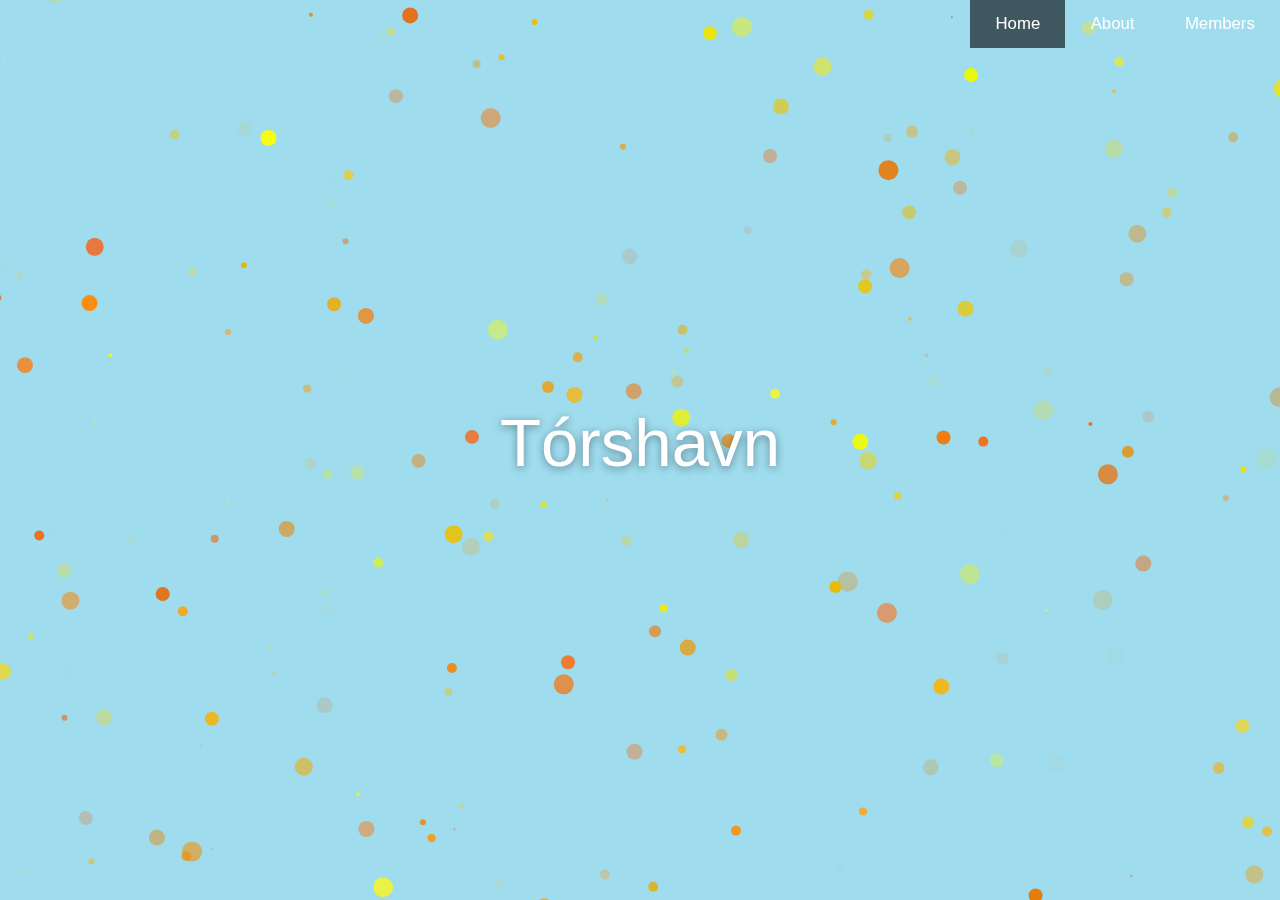
==== commit d9b0713a: "Add Aabout" ====
--- a/index.html
+++ b/index.html
@@ -37,6 +37,31 @@
 
   <section id="third">
     <div class="container">
+      <article>
+        <img class="t-avatar" src="https://kunr-me-static.smartgslb.com/archivos/image/foto.png">
+        <a href="https://github.com/kunr"><span class="t-name">Rakume</span></a>
+        <p class="t-descripition">落下去了（x</p>
+      </article>
+      <article>
+        <img class="t-avatar" src="./assets/avatar/digua.png">
+        <a href="https://github.com/hellodigua"><span class="t-name">地瓜</span></a>
+        <p class="t-descripition">来自红薯星球的菊苣少年</p>
+      </article>
+      <article>
+        <img class="t-avatar" src="./assets/avatar/kagari.png">
+        <a href="https://github.com/angurise"><span class="t-name">Kagari</span></a>
+        <p class="t-descripition">受大家喜爱的运维菊苣</p>
+      </article>
+      <article>
+        <img class="t-avatar" src="https://res.suzu.me/images/avatar/jianyue.webp">
+        <a href="https://github.com/xhj1102"><span class="t-name">江月</span></a>
+        <p class="t-descripition">会算法会后端的菊苣w</p>
+      </article>
+      <article>
+        <img class="t-avatar" src="./assets/avatar/qinmiao.png">
+        <a href="https://github.com/almsev"><span class="t-name">Rin</span></a>
+        <p class="t-descripition">知识储备库</p>
+      </article>
     </div>
   </section>
   <script type="text/javascript" src="./assets/torshavn.js"></script>
--- a/assets/torshavn.css
+++ b/assets/torshavn.css
@@ -134,7 +134,7 @@
     width: 100%;
     height: 100%;
 
-    background: url(http://flaseivo-com-static.smartgslb.com/ife-torshavn-compressed.jpg) center no-repeat fixed;
+    background: url(http://flaseivo-app.smartgslb.com/ife-torshavn-compressed.jpg) center no-repeat fixed;
     background-size: cover;
 }
 
@@ -205,7 +205,8 @@
     background-color: rgba(255, 255, 255, .5);
 }
 
-.article-after {
+.article-after
+{
     margin-top: .3em;
 }
 
@@ -235,3 +236,63 @@
     border-top-color: transparent;
     border-bottom-color: rgba(255, 255, 255, .5);
 }
+
+
+#third
+{
+    display: table;
+
+    padding: 0 15%;
+}
+
+#third .container
+{
+    display: table-cell;
+
+    width: 100%;
+    max-width: inherit;
+    height: 100%;
+
+    vertical-align: middle;
+}
+
+#third article
+{
+    display: block;
+    float: left;
+
+    width: 33.3333%;
+    height: 14em;
+    padding: 1em 0;
+
+    -webkit-transition: .3s;
+            transition: .3s;
+    text-align: center;
+}
+
+#third article:hover
+{
+    background: #3fb9dd;
+}
+
+.t-avatar
+{
+    width: 125px;
+
+    border-radius: 50%;
+}
+
+.t-name
+{
+    display: block;
+}
+
+.t-descripition
+{
+    color: #999;
+}
+
+#third article:hover .t-descripition
+{
+    color: #fff;
+}
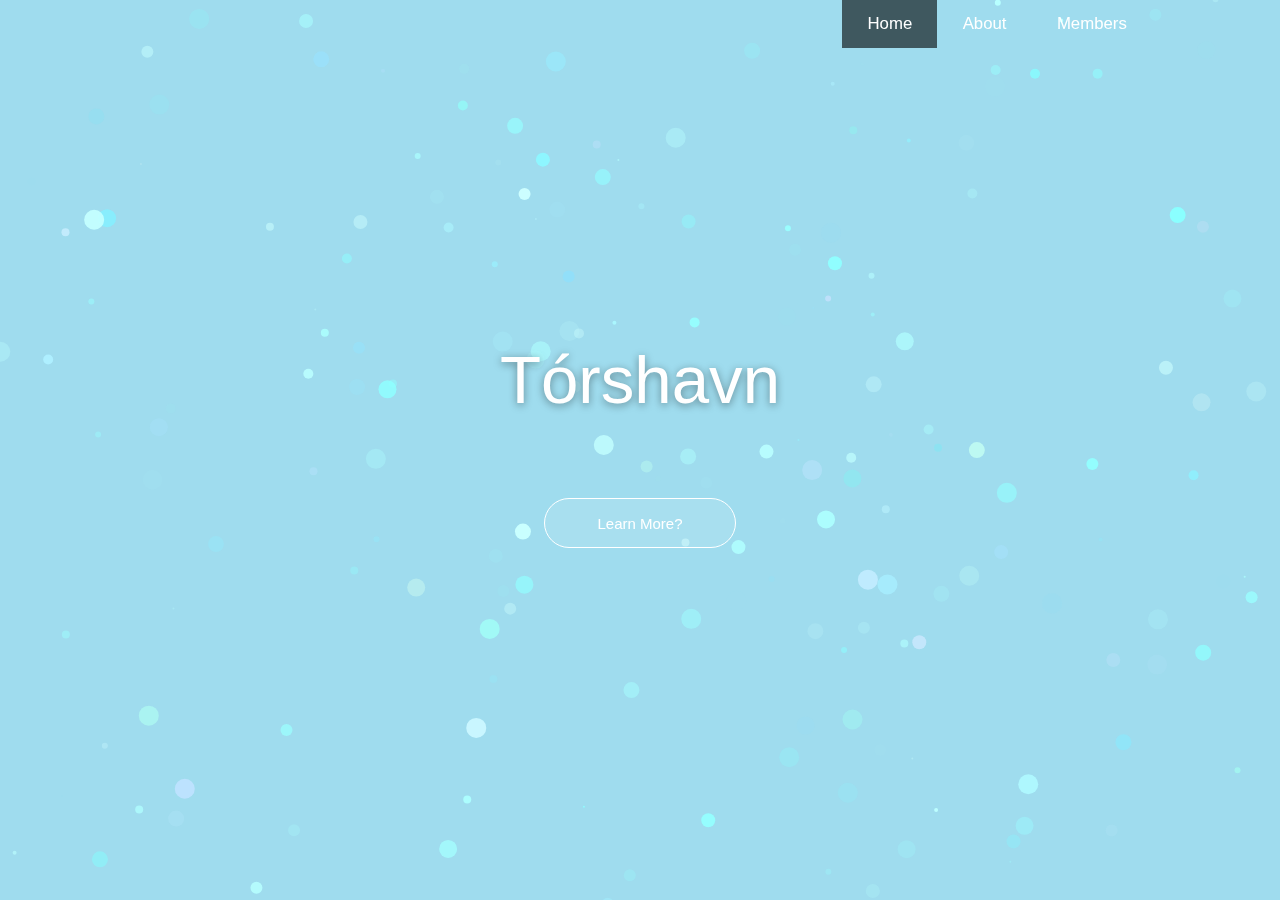
==== commit 48193b5c: "Merge branch 'gh-pages' of git@github.com:NekoTora/ife-Torshavn.git into gh-pages" ====
--- a/index.html
+++ b/index.html
@@ -1,6 +1,8 @@
 <!DOCTYPE html>
 <html>
 <head>
+  <meta charset="UTF-8">
+  <meta http-equiv="X-UA-Compatible" content="IE=Edge">
   <title>Tórshavn</title>
   <link rel="stylesheet" type="text/css" href="./assets/lutachu.css">
   <link rel="stylesheet" type="text/css" href="./assets/torshavn.css">
@@ -18,7 +20,10 @@
 
   <section id="first">
     <div class="container">
-      <h1 data-to="second">Tórshavn</h1>
+      <h1>
+        Tórshavn
+        <a data-to="second">Learn More?</a>
+      </h1>
       <canvas id="first-canvas"></canvas>
     </div>
     <div class="background"></div>
@@ -37,33 +42,38 @@
 
   <section id="third">
     <div class="container">
-      <article>
+      <a href="https://github.com/kunr"><article>
         <img class="t-avatar" src="https://kunr-me-static.smartgslb.com/archivos/image/foto.png">
-        <a href="https://github.com/kunr"><span class="t-name">Rakume</span></a>
+        <span class="t-name">Rakume</span>
         <p class="t-descripition">落下去了（x</p>
-      </article>
-      <article>
+      </article></a>
+      <a href="https://github.com/hellodigua"><article>
         <img class="t-avatar" src="./assets/avatar/digua.png">
-        <a href="https://github.com/hellodigua"><span class="t-name">地瓜</span></a>
+        <span class="t-name">地瓜</span>
         <p class="t-descripition">来自红薯星球的菊苣少年</p>
-      </article>
-      <article>
+      </article></a>
+      <a href="https://github.com/angurise"><article>
         <img class="t-avatar" src="./assets/avatar/kagari.png">
-        <a href="https://github.com/angurise"><span class="t-name">Kagari</span></a>
-        <p class="t-descripition">受大家喜爱的运维菊苣</p>
-      </article>
-      <article>
+        <span class="t-name">Kagari</span>
+        <p class="t-descripition">只是个吉祥物</p> 
+      </article></a>
+      <a href="https://github.com/xhj1102"><article>
         <img class="t-avatar" src="https://res.suzu.me/images/avatar/jianyue.webp">
-        <a href="https://github.com/xhj1102"><span class="t-name">江月</span></a>
+        <span class="t-name">江月</span>
         <p class="t-descripition">会算法会后端的菊苣w</p>
-      </article>
-      <article>
+      </article></a>
+      <a href="https://github.com/almsev"><article>
         <img class="t-avatar" src="./assets/avatar/qinmiao.png">
-        <a href="https://github.com/almsev"><span class="t-name">Rin</span></a>
+        <span class="t-name">Rin</span>
         <p class="t-descripition">知识储备库</p>
-      </article>
+      </article></a>
+      <a href="https://github.com/nekotora"><article>
+        <img class="t-avatar" src="./assets/avatar/nekotora.png">
+        <span class="t-name">哞菇</span>
+        <p class="t-descripition">大山深处野生的蘑菇</p>
+      </article></a>
     </div>
   </section>
   <script type="text/javascript" src="./assets/torshavn.js"></script>
 </body>
-</html>+</html>
--- a/assets/lutachu.css
+++ b/assets/lutachu.css
@@ -1 +1 @@
-@-moz-keyframes spin{0%{transform:rotate(0)}100%{transform:rotate(359deg)}}@-webkit-keyframes spin{0%{transform:rotate(0)}100%{transform:rotate(359deg)}}@-o-keyframes spin{0%{transform:rotate(0)}100%{transform:rotate(359deg)}}@keyframes spin{0%{transform:rotate(0)}100%{transform:rotate(359deg)}}*,*:before,*:after{-webkit-box-sizing:border-box;-moz-box-sizing:border-box;box-sizing:border-box}html{font-family:sans-serif;-ms-text-size-adjust:100%;-webkit-text-size-adjust:100%}body{margin:0;font-size:105%;font-weight:400;line-height:1.88;color:#222;font-family:"Segoe UI", "Lucida Grande", Helvetica, Arial, "Microsoft YaHei", FreeSans, Arimo, "Droid Sans","wenquanyi micro hei","Hiragino Sans GB", "Hiragino Sans GB W3", Arial, sans-serif;-webkit-font-smoothing:antialiased;-moz-osx-font-smoothing:grayscale}article,aside,details,figcaption,figure,footer,header,hgroup,main,menu,nav,section,summary{display:block}audio,canvas,progress,video{display:inline-block;vertical-align:baseline}audio:not([controls]){display:none;height:0}[hidden],template{display:none}a{background-color:transparent}a:active,a:hover{outline:0}abbr[title]{border-bottom:1px dotted}b,strong{font-weight:bold}dfn{font-style:italic}h1{font-size:2em;margin:.67em 0}mark{background:#ff0;color:#000}small{font-size:80%}sub,sup{font-size:75%;line-height:0;position:relative;vertical-align:baseline}sup{top:-.5em}sub{bottom:-.25em}img{border:0}svg:not(:root){overflow:hidden}figure{margin:1em 40px}hr{box-sizing:content-box;height:0}pre{overflow:auto}code,kbd,pre,samp{font-family:monospace,monospace;font-size:1em}button,input,optgroup,select,textarea{color:inherit;font:inherit;margin:0}button{overflow:visible}button,select{text-transform:none}button,html input[type="button"],input[type="reset"],input[type="submit"]{-webkit-appearance:button;cursor:pointer}button[disabled],html input[disabled]{cursor:default}button::-moz-focus-inner,input::-moz-focus-inner{border:0;padding:0}input{line-height:normal}input[type="checkbox"],input[type="radio"]{box-sizing:border-box;padding:0}input[type="number"]::-webkit-inner-spin-button,input[type="number"]::-webkit-outer-spin-button{height:auto}input[type="search"]{-webkit-appearance:textfield;box-sizing:content-box}input[type="search"]::-webkit-search-cancel-button,input[type="search"]::-webkit-search-decoration{-webkit-appearance:none}fieldset{border:1px solid #c0c0c0;margin:0 2px;padding:.35em .625em .75em}legend{border:0;padding:0}textarea{overflow:auto}optgroup{font-weight:bold}table{border-collapse:collapse;border-spacing:0}td,th{padding:0}@font-face{font-family:"foundation-icons";src:url("./fonts/foundation-icons.eot");src:url("./fonts/foundation-icons.eot?#iefix") format("embedded-opentype"),url("./fonts/foundation-icons.woff") format("woff"),url("./fonts/foundation-icons.ttf") format("truetype"),url("./fonts/foundation-icons.svg#fontcustom") format("svg");font-weight:normal;font-style:normal}[class*=icon-]{display:inline-block;}[class*=icon-]:before{font-family:"foundation-icons";font-style:normal;font-weight:normal;font-variant:normal;text-transform:none;line-height:1;-webkit-font-smoothing:antialiased;display:inline-block;text-decoration:inherit}.icon-sm{font-size:75%}.icon-md{font-size:125%}.icon-lg{font-size:150%}.icon-spin{-webkit-animation:spin 2s infinite linear;-moz-animation:spin 2s infinite linear;animation:spin 2s infinite linear}.icon-address-book:before{content:"\f100"}.icon-alert:before{content:"\f101"}.icon-align-center:before{content:"\f102"}.icon-align-justify:before{content:"\f103"}.icon-align-left:before{content:"\f104"}.icon-align-right:before{content:"\f105"}.icon-anchor:before{content:"\f106"}.icon-annotate:before{content:"\f107"}.icon-archive:before{content:"\f108"}.icon-arrow-down:before{content:"\f109"}.icon-arrow-left:before{content:"\f10a"}.icon-arrow-right:before{content:"\f10b"}.icon-arrow-up:before{content:"\f10c"}.icon-arrows-compress:before{content:"\f10d"}.icon-arrows-expand:before{content:"\f10e"}.icon-arrows-in:before{content:"\f10f"}.icon-arrows-out:before{content:"\f110"}.icon-asl:before{content:"\f111"}.icon-asterisk:before{content:"\f112"}.icon-at-sign:before{content:"\f113"}.icon-background-color:before{content:"\f114"}.icon-battery-empty:before{content:"\f115"}.icon-battery-full:before{content:"\f116"}.icon-battery-half:before{content:"\f117"}.icon-bitcoin-circle:before{content:"\f118"}.icon-bitcoin:before{content:"\f119"}.icon-blind:before{content:"\f11a"}.icon-bluetooth:before{content:"\f11b"}.icon-bold:before{content:"\f11c"}.icon-book-bookmark:before{content:"\f11d"}.icon-book:before{content:"\f11e"}.icon-bookmark:before{content:"\f11f"}.icon-braille:before{content:"\f120"}.icon-burst-new:before{content:"\f121"}.icon-burst-sale:before{content:"\f122"}.icon-burst:before{content:"\f123"}.icon-calendar:before{content:"\f124"}.icon-camera:before{content:"\f125"}.icon-check:before{content:"\f126"}.icon-checkbox:before{content:"\f127"}.icon-clipboard-notes:before{content:"\f128"}.icon-clipboard-pencil:before{content:"\f129"}.icon-clipboard:before{content:"\f12a"}.icon-clock:before{content:"\f12b"}.icon-closed-caption:before{content:"\f12c"}.icon-cloud:before{content:"\f12d"}.icon-comment-minus:before{content:"\f12e"}.icon-comment-quotes:before{content:"\f12f"}.icon-comment-video:before{content:"\f130"}.icon-comment:before{content:"\f131"}.icon-comments:before{content:"\f132"}.icon-compass:before{content:"\f133"}.icon-contrast:before{content:"\f134"}.icon-credit-card:before{content:"\f135"}.icon-crop:before{content:"\f136"}.icon-crown:before{content:"\f137"}.icon-css3:before{content:"\f138"}.icon-database:before{content:"\f139"}.icon-die-five:before{content:"\f13a"}.icon-die-four:before{content:"\f13b"}.icon-die-one:before{content:"\f13c"}.icon-die-six:before{content:"\f13d"}.icon-die-three:before{content:"\f13e"}.icon-die-two:before{content:"\f13f"}.icon-dislike:before{content:"\f140"}.icon-dollar-bill:before{content:"\f141"}.icon-dollar:before{content:"\f142"}.icon-download:before{content:"\f143"}.icon-eject:before{content:"\f144"}.icon-elevator:before{content:"\f145"}.icon-euro:before{content:"\f146"}.icon-eye:before{content:"\f147"}.icon-fast-forward:before{content:"\f148"}.icon-female-symbol:before{content:"\f149"}.icon-female:before{content:"\f14a"}.icon-filter:before{content:"\f14b"}.icon-first-aid:before{content:"\f14c"}.icon-flag:before{content:"\f14d"}.icon-folder-add:before{content:"\f14e"}.icon-folder-lock:before{content:"\f14f"}.icon-folder:before{content:"\f150"}.icon-foot:before{content:"\f151"}.icon-foundation:before{content:"\f152"}.icon-graph-bar:before{content:"\f153"}.icon-graph-horizontal:before{content:"\f154"}.icon-graph-pie:before{content:"\f155"}.icon-graph-trend:before{content:"\f156"}.icon-guide-dog:before{content:"\f157"}.icon-hearing-aid:before{content:"\f158"}.icon-heart:before{content:"\f159"}.icon-home:before{content:"\f15a"}.icon-html5:before{content:"\f15b"}.icon-indent-less:before{content:"\f15c"}.icon-indent-more:before{content:"\f15d"}.icon-info:before{content:"\f15e"}.icon-italic:before{content:"\f15f"}.icon-key:before{content:"\f160"}.icon-laptop:before{content:"\f161"}.icon-layout:before{content:"\f162"}.icon-lightbulb:before{content:"\f163"}.icon-like:before{content:"\f164"}.icon-link:before{content:"\f165"}.icon-list-bullet:before{content:"\f166"}.icon-list-number:before{content:"\f167"}.icon-list-thumbnails:before{content:"\f168"}.icon-list:before{content:"\f169"}.icon-lock:before{content:"\f16a"}.icon-loop:before{content:"\f16b"}.icon-magnifying-glass:before{content:"\f16c"}.icon-mail:before{content:"\f16d"}.icon-male-female:before{content:"\f16e"}.icon-male-symbol:before{content:"\f16f"}.icon-male:before{content:"\f170"}.icon-map:before{content:"\f171"}.icon-marker:before{content:"\f172"}.icon-megaphone:before{content:"\f173"}.icon-microphone:before{content:"\f174"}.icon-minus-circle:before{content:"\f175"}.icon-minus:before{content:"\f176"}.icon-mobile-signal:before{content:"\f177"}.icon-mobile:before{content:"\f178"}.icon-monitor:before{content:"\f179"}.icon-mountains:before{content:"\f17a"}.icon-music:before{content:"\f17b"}.icon-next:before{content:"\f17c"}.icon-no-dogs:before{content:"\f17d"}.icon-no-smoking:before{content:"\f17e"}.icon-page-add:before{content:"\f17f"}.icon-page-copy:before{content:"\f180"}.icon-page-csv:before{content:"\f181"}.icon-page-delete:before{content:"\f182"}.icon-page-doc:before{content:"\f183"}.icon-page-edit:before{content:"\f184"}.icon-page-export-csv:before{content:"\f185"}.icon-page-export-doc:before{content:"\f186"}.icon-page-export-pdf:before{content:"\f187"}.icon-page-export:before{content:"\f188"}.icon-page-filled:before{content:"\f189"}.icon-page-multiple:before{content:"\f18a"}.icon-page-pdf:before{content:"\f18b"}.icon-page-remove:before{content:"\f18c"}.icon-page-search:before{content:"\f18d"}.icon-page:before{content:"\f18e"}.icon-paint-bucket:before{content:"\f18f"}.icon-paperclip:before{content:"\f190"}.icon-pause:before{content:"\f191"}.icon-paw:before{content:"\f192"}.icon-paypal:before{content:"\f193"}.icon-pencil:before{content:"\f194"}.icon-photo:before{content:"\f195"}.icon-play-circle:before{content:"\f196"}.icon-play-video:before{content:"\f197"}.icon-play:before{content:"\f198"}.icon-plus:before{content:"\f199"}.icon-pound:before{content:"\f19a"}.icon-power:before{content:"\f19b"}.icon-previous:before{content:"\f19c"}.icon-price-tag:before{content:"\f19d"}.icon-pricetag-multiple:before{content:"\f19e"}.icon-print:before{content:"\f19f"}.icon-prohibited:before{content:"\f1a0"}.icon-projection-screen:before{content:"\f1a1"}.icon-puzzle:before{content:"\f1a2"}.icon-quote:before{content:"\f1a3"}.icon-record:before{content:"\f1a4"}.icon-refresh:before{content:"\f1a5"}.icon-results-demographics:before{content:"\f1a6"}.icon-results:before{content:"\f1a7"}.icon-rewind-ten:before{content:"\f1a8"}.icon-rewind:before{content:"\f1a9"}.icon-rss:before{content:"\f1aa"}.icon-safety-cone:before{content:"\f1ab"}.icon-save:before{content:"\f1ac"}.icon-share:before{content:"\f1ad"}.icon-sheriff-badge:before{content:"\f1ae"}.icon-shield:before{content:"\f1af"}.icon-shopping-bag:before{content:"\f1b0"}.icon-shopping-cart:before{content:"\f1b1"}.icon-shuffle:before{content:"\f1b2"}.icon-skull:before{content:"\f1b3"}.icon-social-500px:before{content:"\f1b4"}.icon-social-adobe:before{content:"\f1b5"}.icon-social-amazon:before{content:"\f1b6"}.icon-social-android:before{content:"\f1b7"}.icon-social-apple:before{content:"\f1b8"}.icon-social-behance:before{content:"\f1b9"}.icon-social-bing:before{content:"\f1ba"}.icon-social-blogger:before{content:"\f1bb"}.icon-social-delicious:before{content:"\f1bc"}.icon-social-designer-news:before{content:"\f1bd"}.icon-social-deviant-art:before{content:"\f1be"}.icon-social-digg:before{content:"\f1bf"}.icon-social-dribbble:before{content:"\f1c0"}.icon-social-drive:before{content:"\f1c1"}.icon-social-dropbox:before{content:"\f1c2"}.icon-social-evernote:before{content:"\f1c3"}.icon-social-facebook:before{content:"\f1c4"}.icon-social-flickr:before{content:"\f1c5"}.icon-social-forrst:before{content:"\f1c6"}.icon-social-foursquare:before{content:"\f1c7"}.icon-social-game-center:before{content:"\f1c8"}.icon-social-github:before{content:"\f1c9"}.icon-social-google-plus:before{content:"\f1ca"}.icon-social-hacker-news:before{content:"\f1cb"}.icon-social-hi5:before{content:"\f1cc"}.icon-social-instagram:before{content:"\f1cd"}.icon-social-joomla:before{content:"\f1ce"}.icon-social-lastfm:before{content:"\f1cf"}.icon-social-linkedin:before{content:"\f1d0"}.icon-social-medium:before{content:"\f1d1"}.icon-social-myspace:before{content:"\f1d2"}.icon-social-orkut:before{content:"\f1d3"}.icon-social-path:before{content:"\f1d4"}.icon-social-picasa:before{content:"\f1d5"}.icon-social-pinterest:before{content:"\f1d6"}.icon-social-rdio:before{content:"\f1d7"}.icon-social-reddit:before{content:"\f1d8"}.icon-social-skillshare:before{content:"\f1d9"}.icon-social-skype:before{content:"\f1da"}.icon-social-smashing-mag:before{content:"\f1db"}.icon-social-snapchat:before{content:"\f1dc"}.icon-social-spotify:before{content:"\f1dd"}.icon-social-squidoo:before{content:"\f1de"}.icon-social-stack-overflow:before{content:"\f1df"}.icon-social-steam:before{content:"\f1e0"}.icon-social-stumbleupon:before{content:"\f1e1"}.icon-social-treehouse:before{content:"\f1e2"}.icon-social-tumblr:before{content:"\f1e3"}.icon-social-twitter:before{content:"\f1e4"}.icon-social-vimeo:before{content:"\f1e5"}.icon-social-windows:before{content:"\f1e6"}.icon-social-xbox:before{content:"\f1e7"}.icon-social-yahoo:before{content:"\f1e8"}.icon-social-yelp:before{content:"\f1e9"}.icon-social-youtube:before{content:"\f1ea"}.icon-social-zerply:before{content:"\f1eb"}.icon-social-zurb:before{content:"\f1ec"}.icon-sound:before{content:"\f1ed"}.icon-star:before{content:"\f1ee"}.icon-stop:before{content:"\f1ef"}.icon-strikethrough:before{content:"\f1f0"}.icon-subscript:before{content:"\f1f1"}.icon-superscript:before{content:"\f1f2"}.icon-tablet-landscape:before{content:"\f1f3"}.icon-tablet-portrait:before{content:"\f1f4"}.icon-target-two:before{content:"\f1f5"}.icon-target:before{content:"\f1f6"}.icon-telephone-accessible:before{content:"\f1f7"}.icon-telephone:before{content:"\f1f8"}.icon-text-color:before{content:"\f1f9"}.icon-thumbnails:before{content:"\f1fa"}.icon-ticket:before{content:"\f1fb"}.icon-torso-business:before{content:"\f1fc"}.icon-torso-female:before{content:"\f1fd"}.icon-torso:before{content:"\f1fe"}.icon-torsos-all-female:before{content:"\f1ff"}.icon-torsos-all:before{content:"\f200"}.icon-torsos-female-male:before{content:"\f201"}.icon-torsos-male-female:before{content:"\f202"}.icon-torsos:before{content:"\f203"}.icon-trash:before{content:"\f204"}.icon-trees:before{content:"\f205"}.icon-trophy:before{content:"\f206"}.icon-underline:before{content:"\f207"}.icon-universal-access:before{content:"\f208"}.icon-unlink:before{content:"\f209"}.icon-unlock:before{content:"\f20a"}.icon-upload-cloud:before{content:"\f20b"}.icon-upload:before{content:"\f20c"}.icon-usb:before{content:"\f20d"}.icon-video:before{content:"\f20e"}.icon-volume-none:before{content:"\f20f"}.icon-volume-strike:before{content:"\f210"}.icon-volume:before{content:"\f211"}.icon-web:before{content:"\f212"}.icon-wheelchair:before{content:"\f213"}.icon-widget:before{content:"\f214"}.icon-wrench:before{content:"\f215"}.icon-x-circle:before{content:"\f216"}.icon-x:before{content:"\f217"}.icon-yen:before{content:"\f218"}.icon-zoom-in:before{content:"\f219"}.icon-zoom-out:before{content:"\f21a"}.grid{display:block;margin-left:auto;margin-right:auto;margin-top:1em;margin-left:-1em;margin-right:-1em}.grid:before,.grid:after{content:" ";display:table}.grid:after{clear:both}[class=grid-u]{float:left;padding:0 1em;display:inline}@media screen and (min-width:1024px){.grid-u.u-n1{width:8.333333333333332%}.grid-u.u-ml-n1{margin-left:8.333333333333332%}.grid-u.u-avg-n1{width:100%}.grid-u.u-n2{width:16.666666666666664%}.grid-u.u-ml-n2{margin-left:16.666666666666664%}.grid-u.u-avg-n2{width:50%}.grid-u.u-n3{width:25%}.grid-u.u-ml-n3{margin-left:25%}.grid-u.u-avg-n3{width:33.33333333333333%}.grid-u.u-n4{width:33.33333333333333%}.grid-u.u-ml-n4{margin-left:33.33333333333333%}.grid-u.u-avg-n4{width:25%}.grid-u.u-n5{width:41.66666666666667%}.grid-u.u-ml-n5{margin-left:41.66666666666667%}.grid-u.u-avg-n5{width:20%}.grid-u.u-n6{width:50%}.grid-u.u-ml-n6{margin-left:50%}.grid-u.u-avg-n6{width:16.666666666666664%}.grid-u.u-n7{width:58.333333333333336%}.grid-u.u-ml-n7{margin-left:58.333333333333336%}.grid-u.u-avg-n7{width:14.285714285714285%}.grid-u.u-n8{width:66.66666666666666%}.grid-u.u-ml-n8{margin-left:66.66666666666666%}.grid-u.u-avg-n8{width:12.5%}.grid-u.u-n9{width:75%}.grid-u.u-ml-n9{margin-left:75%}.grid-u.u-avg-n9{width:11.11111111111111%}.grid-u.u-n10{width:83.33333333333334%}.grid-u.u-ml-n10{margin-left:83.33333333333334%}.grid-u.u-avg-n10{width:10%}.grid-u.u-n11{width:91.66666666666666%}.grid-u.u-ml-n11{margin-left:91.66666666666666%}.grid-u.u-avg-n11{width:9.090909090909092%}.grid-u.u-n12{width:100%}.grid-u.u-ml-n12{margin-left:100%}.grid-u.u-avg-n12{width:8.333333333333332%}}@media screen and (min-width:768px) and (max-width:1024px){.grid-u.u-t1{width:8.333333333333332%}.grid-u.u-ml-t1{margin-left:8.333333333333332%}.grid-u.u-avg-t1{width:100%}.grid-u.u-t2{width:16.666666666666664%}.grid-u.u-ml-t2{margin-left:16.666666666666664%}.grid-u.u-avg-t2{width:50%}.grid-u.u-t3{width:25%}.grid-u.u-ml-t3{margin-left:25%}.grid-u.u-avg-t3{width:33.33333333333333%}.grid-u.u-t4{width:33.33333333333333%}.grid-u.u-ml-t4{margin-left:33.33333333333333%}.grid-u.u-avg-t4{width:25%}.grid-u.u-t5{width:41.66666666666667%}.grid-u.u-ml-t5{margin-left:41.66666666666667%}.grid-u.u-avg-t5{width:20%}.grid-u.u-t6{width:50%}.grid-u.u-ml-t6{margin-left:50%}.grid-u.u-avg-t6{width:16.666666666666664%}.grid-u.u-t7{width:58.333333333333336%}.grid-u.u-ml-t7{margin-left:58.333333333333336%}.grid-u.u-avg-t7{width:14.285714285714285%}.grid-u.u-t8{width:66.66666666666666%}.grid-u.u-ml-t8{margin-left:66.66666666666666%}.grid-u.u-avg-t8{width:12.5%}.grid-u.u-t9{width:75%}.grid-u.u-ml-t9{margin-left:75%}.grid-u.u-avg-t9{width:11.11111111111111%}.grid-u.u-t10{width:83.33333333333334%}.grid-u.u-ml-t10{margin-left:83.33333333333334%}.grid-u.u-avg-t10{width:10%}.grid-u.u-t11{width:91.66666666666666%}.grid-u.u-ml-t11{margin-left:91.66666666666666%}.grid-u.u-avg-t11{width:9.090909090909092%}.grid-u.u-t12{width:100%}.grid-u.u-ml-t12{margin-left:100%}.grid-u.u-avg-t12{width:8.333333333333332%}}@media screen and (max-width:768px){.grid-u.u-m1{width:8.333333333333332%}.grid-u.u-ml-m1{margin-left:8.333333333333332%}.grid-u.u-avg-m1{width:100%}.grid-u.u-m2{width:16.666666666666664%}.grid-u.u-ml-m2{margin-left:16.666666666666664%}.grid-u.u-avg-m2{width:50%}.grid-u.u-m3{width:25%}.grid-u.u-ml-m3{margin-left:25%}.grid-u.u-avg-m3{width:33.33333333333333%}.grid-u.u-m4{width:33.33333333333333%}.grid-u.u-ml-m4{margin-left:33.33333333333333%}.grid-u.u-avg-m4{width:25%}.grid-u.u-m5{width:41.66666666666667%}.grid-u.u-ml-m5{margin-left:41.66666666666667%}.grid-u.u-avg-m5{width:20%}.grid-u.u-m6{width:50%}.grid-u.u-ml-m6{margin-left:50%}.grid-u.u-avg-m6{width:16.666666666666664%}.grid-u.u-m7{width:58.333333333333336%}.grid-u.u-ml-m7{margin-left:58.333333333333336%}.grid-u.u-avg-m7{width:14.285714285714285%}.grid-u.u-m8{width:66.66666666666666%}.grid-u.u-ml-m8{margin-left:66.66666666666666%}.grid-u.u-avg-m8{width:12.5%}.grid-u.u-m9{width:75%}.grid-u.u-ml-m9{margin-left:75%}.grid-u.u-avg-m9{width:11.11111111111111%}.grid-u.u-m10{width:83.33333333333334%}.grid-u.u-ml-m10{margin-left:83.33333333333334%}.grid-u.u-avg-m10{width:10%}.grid-u.u-m11{width:91.66666666666666%}.grid-u.u-ml-m11{margin-left:91.66666666666666%}.grid-u.u-avg-m11{width:9.090909090909092%}.grid-u.u-m12{width:100%}.grid-u.u-ml-m12{margin-left:100%}.grid-u.u-avg-m12{width:8.333333333333332%}}a{color:#333}h1,h2,h3,h4,h5,h6{color:#222}h1{margin-top:0;margin-bottom:.2em;font-size:2.6em}h2{margin:.23em 0;font-size:2.15em}h3{margin:.5em 0;font-size:1.7em}h4{margin:.6em 0;font-size:1.25em}h5{margin:1em 0;font-size:1em}h6{margin:1.25em 0;font-size:.85em}.text-counter{counter-reset:titleh2 titleh3 titleh4 titleh5 titleh6;}.text-counter h1{text-align:center}.text-counter h2{counter-reset:titleh3 titleh4 titleh5 titleh6;}.text-counter h2:before{content:counter(titleh2) '\3000';content:counter(titleh2,cjk-ideographic) '、';counter-increment:titleh2}.text-counter h3{counter-reset:titleh4 titleh5 titleh6;}.text-counter h3:before{content:counter(titleh2) '.' counter(titleh3) '\3000';counter-increment:titleh3}.text-counter h4{counter-reset:titleh5 titleh6;}.text-counter h4:before{content:counter(titleh2) '.' counter(titleh3) '.' counter(titleh4) '\3000';counter-increment:titleh4}.text-counter h5{counter-reset:titleh6;}.text-counter h5:before{content:counter(titleh2) '.' counter(titleh3) '.' counter(titleh4) '.' counter(titleh5) '\3000';counter-increment:titleh5}.text-counter h6:before{content:counter(titleh2) '.' counter(titleh3) '.' counter(titleh4) '.' counter(titleh5) '.' counter(titleh6) '\3000';counter-increment:titleh6}.text-counter h6{font-weight:500}p{margin-top:0;margin-bottom:1em;letter-spacing:.3px;}p.text-author{display:block;text-align:right;font-weight:800;}p.text-author:before{content:'——' !important}.text-indent p:before{content:'\3000\3000';display:inline}a{-moz-text-decoration-color:rgba(0,0,0,0.6);text-decoration-color:rgba(0,0,0,0.6);}a img{border:0}img{max-width:100%}b,em,cite,strong{color:#222;font-weight:700;}b a,em a,cite a,strong a{color:#222}em,cite{font-style:normal;}em a,cite a{font-style:normal}em{font-style:inherit;font-weight:inherit;text-decoration:inherit;-webkit-text-emphasis:filled circle;-moz-text-emphasis:filled circle;-ms-text-emphasis:filled circle;text-emphasis:filled circle;-webkit-text-emphasis-position:under;-moz-text-emphasis-position:under;-ms-text-emphasis-position:under;text-emphasis-position:under}i{color:#222;font-style:italic}img{margin:.2em 0}sub a,sup a{text-decoration:none}hr{width:15%;display:block;border:0 none;margin:2em auto;border-top:2px solid #ddd}ul,ol{margin:0 0 24px 6px;padding-left:24px}ul{list-style-type:square}ol{list-style-type:decimal}li{margin-bottom:.2em;}li ul,li ol{margin-top:0;margin-bottom:0;margin-left:14px}ul li ul li{list-style-type:disc;}ul li ul li ul li{list-style-type:circle}ol li ol li{list-style-type:upper-roman;}ol li ol li ol li{list-style-type:lower-roman}ol li p{margin:.4em 0 .6em;}ol li p:before{content:none}dl{margin-bottom:.2em}dt{padding:0;font-weight:800}dd{margin-left:0}dt + dd{margin-top:.2em}dd + dt{margin-top:.6em}h1 + *,h2 + *,h3 + *,h4 + *,h5 + *,h6 + *{margin-top:-.8em}[draggable]{cursor:move}kbd{color:#fff;font-size:90%;padding:2px 4px;-webkit-border-radius:3px;-moz-border-radius:3px;border-radius:3px;background-color:#333;font-family:"Source Code Pro", Monaco, Menlo, Consolas, "Courier New", monospace;-webkit-box-shadow:inset 0 -1px 0 rgba(0,0,0,0.25);-moz-box-shadow:inset 0 -1px 0 rgba(0,0,0,0.25);box-shadow:inset 0 -1px 0 rgba(0,0,0,0.25);}kbd kbd{padding:0}figure{text-align:center;}figure.left,figure.right{width:50%}figure figcaption:after{content:'';width:15%;display:block;margin:1em auto .2em;color:#888;border-bottom:1px solid #ddd}@media screen and (max-width:768px){figure.left,figure.right{width:100%;margin:0;padding:1em 40px;float:none !important}}tt,code,pre{font-family:"Source Code Pro", Monaco, Menlo, Consolas, "Courier New", monospace}tt,code{font-size:.8em;margin:0 .3em;padding:.1em .5em;-webkit-border-radius:3px;-moz-border-radius:3px;border-radius:3px;word-break:break-all;background:#f7f7f7;border:1px solid #ddd}pre{display:block;overflow:auto;margin:1.6em 0;font-size:.9em;line-height:1.5;padding-left:1.3rem;color:#888;border-left:2px solid #ddd;-webkit-transition:.2s ease border;-moz-transition:.2s ease border;transition:.2s ease border;}pre:hover{border-left-color:#888}pre code,pre tt{padding:0;border:none;font-size:1rem;background:none}blockquote{padding-left:1.3rem;margin:0 0 1.6rem 0;font-size:.9rem;line-height:1.62;color:#888;border-left:2px solid #ddd;}blockquote small{color:#bbb;display:block;text-align:right}blockquote a{color:#bbb}blockquote p{margin-bottom:.5em;}blockquote p:last-child{margin-bottom:0}.btn{border:0;outline:0;margin:.225em;cursor:pointer;-webkit-border-radius:2px;-moz-border-radius:2px;border-radius:2px;text-align:center;line-height:1.5em;padding:.35em 1.2em;text-decoration:none;display:inline-block;vertical-align:middle;-webkit-box-shadow:0 0 1px rgba(0,0,0,0.4);-moz-box-shadow:0 0 1px rgba(0,0,0,0.4);box-shadow:0 0 1px rgba(0,0,0,0.4);-webkit-transition:background .4s ease,box-shadow .2s ease;-moz-transition:background .4s ease,box-shadow .2s ease;transition:background .4s ease,box-shadow .2s ease;color:#222;background-color:#fff;}.btn.hover,.btn:hover{background-color:#fff}.btn.active,.btn:active{background-color:#f5f5f5}.btn.disabled,.btn[disabled],.btn.disabled:hover,.btn[disabled]:hover,.btn.disabled:active,.btn[disabled]:active{border:0;opacity:.6;background:#fff;-webkit-box-shadow:none;-moz-box-shadow:none;box-shadow:none;cursor:not-allowed}.btn [class*=icon-]:before{color:#222;-webkit-transform:scale(1.2);-moz-transform:scale(1.2);transform:scale(1.2)}.btn:hover{-webkit-box-shadow:0 0 3px rgba(0,0,0,0.4);-moz-box-shadow:0 0 3px rgba(0,0,0,0.4);box-shadow:0 0 3px rgba(0,0,0,0.4)}.btn.active,.btn:active{-webkit-box-shadow:0 1px 3px rgba(0,0,0,0.4);-moz-box-shadow:0 1px 3px rgba(0,0,0,0.4);box-shadow:0 1px 3px rgba(0,0,0,0.4)}.btn.btn-primary{color:#fff;background-color:#198ac8;}.btn.btn-primary.hover,.btn.btn-primary:hover{background-color:#1d9de3}.btn.btn-primary.active,.btn.btn-primary:active{background-color:#177db6}.btn.btn-primary.disabled,.btn.btn-primary[disabled],.btn.btn-primary.disabled:hover,.btn.btn-primary[disabled]:hover,.btn.btn-primary.disabled:active,.btn.btn-primary[disabled]:active{border:0;opacity:.6;background:#198ac8;-webkit-box-shadow:none;-moz-box-shadow:none;box-shadow:none;cursor:not-allowed}.btn.btn-secondary{color:#fff;background-color:#4eb3e9;}.btn.btn-secondary.hover,.btn.btn-secondary:hover{background-color:#69bfec}.btn.btn-secondary.active,.btn.btn-secondary:active{background-color:#3cabe7}.btn.btn-secondary.disabled,.btn.btn-secondary[disabled],.btn.btn-secondary.disabled:hover,.btn.btn-secondary[disabled]:hover,.btn.btn-secondary.disabled:active,.btn.btn-secondary[disabled]:active{border:0;opacity:.6;background:#4eb3e9;-webkit-box-shadow:none;-moz-box-shadow:none;box-shadow:none;cursor:not-allowed}.btn.btn-success{color:#fff;background-color:#19c856;}.btn.btn-success.hover,.btn.btn-success:hover{background-color:#1de362}.btn.btn-success.active,.btn.btn-success:active{background-color:#17b64e}.btn.btn-success.disabled,.btn.btn-success[disabled],.btn.btn-success.disabled:hover,.btn.btn-success[disabled]:hover,.btn.btn-success.disabled:active,.btn.btn-success[disabled]:active{border:0;opacity:.6;background:#19c856;-webkit-box-shadow:none;-moz-box-shadow:none;box-shadow:none;cursor:not-allowed}.btn.btn-error{color:#fff;background-color:#e63752;}.btn.btn-error.hover,.btn.btn-error:hover{background-color:#e9526a}.btn.btn-error.active,.btn.btn-error:active{background-color:#e42542}.btn.btn-error.disabled,.btn.btn-error[disabled],.btn.btn-error.disabled:hover,.btn.btn-error[disabled]:hover,.btn.btn-error.disabled:active,.btn.btn-error[disabled]:active{border:0;opacity:.6;background:#e63752;-webkit-box-shadow:none;-moz-box-shadow:none;box-shadow:none;cursor:not-allowed}.btn.btn-warning{color:#fff;background-color:#e8cb2c;}.btn.btn-warning.hover,.btn.btn-warning:hover{background-color:#ebd248}.btn.btn-warning.active,.btn.btn-warning:active{background-color:#e6c61a}.btn.btn-warning.disabled,.btn.btn-warning[disabled],.btn.btn-warning.disabled:hover,.btn.btn-warning[disabled]:hover,.btn.btn-warning.disabled:active,.btn.btn-warning[disabled]:active{border:0;opacity:.6;background:#e8cb2c;-webkit-box-shadow:none;-moz-box-shadow:none;box-shadow:none;cursor:not-allowed}.btn.btn-ghost{color:#fff;-webkit-box-shadow:none;-moz-box-shadow:none;box-shadow:none;border:1px solid;background-color:transparent;text-shadow:1px 1px 0 rgba(0,0,0,0.6);-webkit-box-shadow:inset 0 0 2px rgba(0,0,0,0.6);-moz-box-shadow:inset 0 0 2px rgba(0,0,0,0.6);box-shadow:inset 0 0 2px rgba(0,0,0,0.6);}.btn.btn-ghost.hover,.btn.btn-ghost:hover{color:#fff;border:1px solid;background-color:rgba(0,0,0,0.3)}.btn.btn-ghost.active,.btn.btn-ghost:active{color:#fff;border:1px solid;background-color:rgba(0,0,0,0.6)}.btn.btn-ghost:visited{color:#fff}.btn.btn-xl{font-size:150%}.btn.btn-lg{font-size:125%}.btn.btn-sm{font-size:75%}.btn.btn-xs{font-size:50%}input[type=text],input[type=password],input[type=email],input[type=url],input[type=date],input[type=month],input[type=time],input[type=datetime],input[type=datetime-local],input[type=week],input[type=number],input[type=search],input[type=tel],input[type=color],select,textarea{width:100%;outline:none;display:block;max-width:100%;background:#fff;padding:.5em .8em;-webkit-border-radius:2px;-moz-border-radius:2px;border-radius:2px;margin-bottom:.75em;border:1px solid #ddd;}input[type=text].disabled,input[type=password].disabled,input[type=email].disabled,input[type=url].disabled,input[type=date].disabled,input[type=month].disabled,input[type=time].disabled,input[type=datetime].disabled,input[type=datetime-local].disabled,input[type=week].disabled,input[type=number].disabled,input[type=search].disabled,input[type=tel].disabled,input[type=color].disabled,select.disabled,textarea.disabled,input[type=text][disabled],input[type=password][disabled],input[type=email][disabled],input[type=url][disabled],input[type=date][disabled],input[type=month][disabled],input[type=time][disabled],input[type=datetime][disabled],input[type=datetime-local][disabled],input[type=week][disabled],input[type=number][disabled],input[type=search][disabled],input[type=tel][disabled],input[type=color][disabled],select[disabled],textarea[disabled]{cursor:not-allowed;color:#999;border-color:#ddd;background-color:#f9f9f9;}input[type=text].disabled:active,input[type=password].disabled:active,input[type=email].disabled:active,input[type=url].disabled:active,input[type=date].disabled:active,input[type=month].disabled:active,input[type=time].disabled:active,input[type=datetime].disabled:active,input[type=datetime-local].disabled:active,input[type=week].disabled:active,input[type=number].disabled:active,input[type=search].disabled:active,input[type=tel].disabled:active,input[type=color].disabled:active,select.disabled:active,textarea.disabled:active,input[type=text][disabled]:active,input[type=password][disabled]:active,input[type=email][disabled]:active,input[type=url][disabled]:active,input[type=date][disabled]:active,input[type=month][disabled]:active,input[type=time][disabled]:active,input[type=datetime][disabled]:active,input[type=datetime-local][disabled]:active,input[type=week][disabled]:active,input[type=number][disabled]:active,input[type=search][disabled]:active,input[type=tel][disabled]:active,input[type=color][disabled]:active,select[disabled]:active,textarea[disabled]:active,input[type=text].disabled:focus,input[type=password].disabled:focus,input[type=email].disabled:focus,input[type=url].disabled:focus,input[type=date].disabled:focus,input[type=month].disabled:focus,input[type=time].disabled:focus,input[type=datetime].disabled:focus,input[type=datetime-local].disabled:focus,input[type=week].disabled:focus,input[type=number].disabled:focus,input[type=search].disabled:focus,input[type=tel].disabled:focus,input[type=color].disabled:focus,select.disabled:focus,textarea.disabled:focus,input[type=text][disabled]:focus,input[type=password][disabled]:focus,input[type=email][disabled]:focus,input[type=url][disabled]:focus,input[type=date][disabled]:focus,input[type=month][disabled]:focus,input[type=time][disabled]:focus,input[type=datetime][disabled]:focus,input[type=datetime-local][disabled]:focus,input[type=week][disabled]:focus,input[type=number][disabled]:focus,input[type=search][disabled]:focus,input[type=tel][disabled]:focus,input[type=color][disabled]:focus,select[disabled]:focus,textarea[disabled]:focus{border-color:#ddd}input[type=text]:active,input[type=password]:active,input[type=email]:active,input[type=url]:active,input[type=date]:active,input[type=month]:active,input[type=time]:active,input[type=datetime]:active,input[type=datetime-local]:active,input[type=week]:active,input[type=number]:active,input[type=search]:active,input[type=tel]:active,input[type=color]:active,select:active,textarea:active,input[type=text]:focus,input[type=password]:focus,input[type=email]:focus,input[type=url]:focus,input[type=date]:focus,input[type=month]:focus,input[type=time]:focus,input[type=datetime]:focus,input[type=datetime-local]:focus,input[type=week]:focus,input[type=number]:focus,input[type=search]:focus,input[type=tel]:focus,input[type=color]:focus,select:focus,textarea:focus{border-color:#ddd}textarea{padding:.2em .8em}label.disabled,option.disabled,label[disabled],option[disabled]{cursor:not-allowed;color:#999;border-color:#ddd;background-color:#f9f9f9}label{margin-bottom:.2rem}.form-radius input,.form-radius select,.form-radius textarea,.form-radius option,.form-radius button,.form-radius a.btn{-webkit-border-radius:5px;-moz-border-radius:5px;border-radius:5px}.form-group{padding:0;border:0;margin-bottom:.25em;}.form-group input{margin:0;border-bottom:0;-webkit-border-radius:2px;-moz-border-radius:2px;border-radius:2px;}.form-group input:active,.form-group input:focus{margin-bottom:-1px;position:relative;border-bottom:1px solid #ddd}.form-group input:last-child{border-bottom:1px solid #ddd;}.form-group input:last-child:active,.form-group input:last-child:focus{margin-bottom:0;border-bottom-color:#888}.form-group.form-radius:first-child{-webkit-border-radius:5px 5px 0 0;-moz-border-radius:5px 5px 0 0;border-radius:5px 5px 0 0}.form-group.form-radius:last-child{-webkit-border-radius:0 0 5px 5px;-moz-border-radius:0 0 5px 5px;border-radius:0 0 5px 5px}.form-radius.form-group input:first-child,.form-radius .form-group input:first-child{-webkit-border-radius:5px 5px 0 0;-moz-border-radius:5px 5px 0 0;border-radius:5px 5px 0 0}.form-radius.form-group input:last-child,.form-radius .form-group input:last-child{-webkit-border-radius:0 0 5px 5px;-moz-border-radius:0 0 5px 5px;border-radius:0 0 5px 5px}.table{width:100%;font-size:.9em;margin-bottom:1.5em;border-spacing:0;border-collapse:separate;}.table > thead > tr > th,.table > tbody > tr > th,.table > tfoot > tr > th,.table > thead > tr > td,.table > tbody > tr > td,.table > tfoot > tr > td{padding:.7rem;line-height:1.6;vertical-align:top;border-top:1px solid #dbdbdb;}.table > thead > tr > th[scope="row"],.table > tbody > tr > th[scope="row"],.table > tfoot > tr > th[scope="row"],.table > thead > tr > td[scope="row"],.table > tbody > tr > td[scope="row"],.table > tfoot > tr > td[scope="row"]{color:}.table > thead > tr > th,.table > thead > tr > td{color:;border-top:0;vertical-align:bottom;border-bottom:1px solid #dbdbdb}.table > tbody + tbody > tr:first-child > td{border-top:2px solid #ddd}.table.table-bordered{border:1px solid #dbdbdb;}.table.table-bordered > thead > tr > th,.table.table-bordered > tbody > tr > th,.table.table-bordered > tfoot > tr > th,.table.table-bordered > thead > tr > td,.table.table-bordered > tbody > tr > td,.table.table-bordered > tfoot > tr > td{border-left:1px solid #dbdbdb}.table.table-bordered > thead > tr > th:first-child,.table.table-bordered > tbody > tr > th:first-child,.table.table-bordered > tfoot > tr > th:first-child,.table.table-bordered > thead > tr > td:first-child,.table.table-bordered > tbody > tr > td:first-child,.table.table-bordered > tfoot > tr > td:first-child{border-left:0}.table.table-striped > tbody > tr:nth-child(odd) > th,.table.table-striped > tbody > tr:nth-child(odd) > td{background-color:#f7f7f7}.table.table-hover > tbody > tr:hover > th,.table.table-hover > tbody > tr:hover > td{background-color:#e8e8e8}.table.table-center th,.table.table-center td{text-align:center}.table > thead > tr.table-active > th,.table > tbody > tr.table-active > th,.table > tfoot > tr.table-active > th,.table > thead > tr.table-active > td,.table > tbody > tr.table-active > td,.table > tfoot > tr.table-active > td{border-left-color:#eaea90 !important;background-color:#ffff85 !important}.acommets{position:relative;}@media screen and (min-width:768px) and (max-width:1024px){.acommets{width:80%}}.commet{right:-15px;width:120px;font-size:.9em;padding-top:.4em;position:absolute;font-style:normal;font-weight:normal;margin-right:-120px;}.commet:before{top:0;left:0;width:40%;content:'';position:absolute;border-top:1px solid #888}.commet.commet-left{left:-15px;right:auto;text-align:right;margin-right:0;margin-left:-120px;}.commet.commet-left:before{right:0;left:auto}@media screen and (min-width:768px) and (max-width:1024px){.commet{width:20%;margin-right:-20%}.commet.commet-left{left:auto;right:-15px;margin-left:0;text-align:left;margin-right:-20%;margin-top:10px}.commet.commet-left:before{left:0;right:auto}}@media screen and (max-width:768px){.commet{position:static;margin-right:0}.commet.commet-left{margin:0}.commet:before{border:0;content:'( ';position:static;padding-left:5px}.commet:after{content:' )'}}.card{padding:0;background:#fff;margin-bottom:1em;-webkit-border-radius:2px;-moz-border-radius:2px;border-radius:2px;position:relative;padding-bottom:.8em;-webkit-box-shadow:0 1px 2px 1px rgba(0,0,0,0.2);-moz-box-shadow:0 1px 2px 1px rgba(0,0,0,0.2);box-shadow:0 1px 2px 1px rgba(0,0,0,0.2);}.card.card-rich .card-head{padding:0;margin:0 -1px;min-height:50px;position:relative;margin-bottom:1.8em;}.card.card-rich .card-head img,.card.card-rich .card-head .card-rich-img img,.card.card-rich .card-head img.card-rich-img{margin:0;-webkit-border-radius:3px 3px 0 0;-moz-border-radius:3px 3px 0 0;border-radius:3px 3px 0 0}.card.card-rich .card-head .card-title,.card.card-rich .card-head .card-subtitle{left:0;bottom:0;color:#fff;width:100%;padding:0 .8em;font-size:1.8em;position:absolute;margin-bottom:.6em;font-weight:normal;text-shadow:1px 1px 1px rgba(0,0,0,0.3)}.card.card-rich .card-head .card-subtitle{left:auto;right:0;font-size:1em;text-align:right;margin-bottom:1.4em}.card.z-radius.z-rich .card-head img,.card.z-radius.z-rich .card-head .card-rich-img img,.card.z-radius.z-rich .card-head img.card-rich-img{-webkit-border-radius:5px 5px 0 0;-moz-border-radius:5px 5px 0 0;border-radius:5px 5px 0 0}.card * + .card-rich-img{-webkit-border-radius:0 0 0 0;-moz-border-radius:0 0 0 0;border-radius:0 0 0 0}.card .card-head{padding:.8em 1.5em 1em;}.card .card-head .card-title{font-size:1.8em;margin-bottom:0}.card .card-head .card-subtitle{margin-top:-.8em;margin-bottom:0}.card .card-head .card-rich-img{margin:.8em -1.5em .8em;text-align:center;}.card .card-head .card-rich-img img{margin:0}.card .card-head img.card-rich-img{margin:.8em 0}.card .card-rich-img + .card-head{padding-top:.4em}.card .card-content{padding:.8em 1.5em;color:#222;line-height:1.825}.card img + .card-header{margin-top:0}.card * + .card-content{padding-top:0}.card .card-head + .card-content{margin-top:-.8em}.card .card-bar{width:100%;padding:0 1.5em;line-height:50px;margin-bottom:-.8em;border-top:1px solid #ddd;background:#f7f7f7;}.card .card-bar .btn{margin:1em .5em 1em 0}.poem-hc{text-align:center;margin:2em 0;}.poem-hc p{margin-bottom:.2em;}.poem-hc p:before{content:none}.poem-hc .poem-author{display:block;text-align:right;font-weight:800;}.poem-hc .poem-author:before{content:'——'}.poem-lr,.poem-rl{display:block;white-space:pre-line;margin:2em auto;line-height:1.4em;letter-spacing:3px;writing-mode:vertical-rl;-webkit-writing-mode:vertical-rl;}.poem-lr h1,.poem-rl h1,.poem-lr h2,.poem-rl h2,.poem-lr h3,.poem-rl h3,.poem-lr h4,.poem-rl h4,.poem-lr h5,.poem-rl h5,.poem-lr h6,.poem-rl h6,.poem-lr .poem-title,.poem-rl .poem-title{margin:0;margin-left:-.5em;font-weight:bold;font-family:Georgia, "Times New Roman", Times, SimSun, serif;}.poem-lr h1:before,.poem-rl h1:before,.poem-lr h2:before,.poem-rl h2:before,.poem-lr h3:before,.poem-rl h3:before,.poem-lr h4:before,.poem-rl h4:before,.poem-lr h5:before,.poem-rl h5:before,.poem-lr h6:before,.poem-rl h6:before,.poem-lr .poem-title:before,.poem-rl .poem-title:before{content:none}.poem-lr h1 .poem-author,.poem-rl h1 .poem-author,.poem-lr h2 .poem-author,.poem-rl h2 .poem-author,.poem-lr h3 .poem-author,.poem-rl h3 .poem-author,.poem-lr h4 .poem-author,.poem-rl h4 .poem-author,.poem-lr h5 .poem-author,.poem-rl h5 .poem-author,.poem-lr h6 .poem-author,.poem-rl h6 .poem-author,.poem-lr .poem-title .poem-author,.poem-rl .poem-title .poem-author{font-size:60%}.poem-lr p,.poem-rl p{margin:0 -.3em;text-align:left;max-height:600px;letter-spacing:inherit;word-wrap:break-word;white-space:pre-line;line-height:1em;}.poem-lr p:before,.poem-rl p:before{content:none}.poem-lr{writing-mode:vertical-lr;-webkit-writing-mode:vertical-lr}nav{width:100%;z-index:1000;background-color:rgba(0,0,0,0.4);}nav.fixed{position:fixed;top:0;left:0}nav a{line-height:3rem;color:#fff;text-decoration:none}nav a.nav-band{font-weight:600}nav .container{min-height:3rem}nav ul.nav-group{margin:0 !important;}nav ul.nav-group li{float:left;margin:0;padding:0 20px;list-style:none;}nav ul.nav-group li:hover{background-color:rgba(0,0,0,0.2)}nav ul.nav-group li.active,nav ul.nav-group li:active{background-color:rgba(0,0,0,0.6)}.absolute{position:absolute}.relative{position:relative}.fixed{position:fixed}.left{float:left !important}.right{float:right !important}.clearfix:before,.clearfix:after{content:" ";display:table}.clearfix:after{clear:both}.center{display:block;margin-left:auto;margin-right:auto}.block{display:block !important}.inline{display:inline !important}.inline-block{display:inline-block !important}.hide{display:none !important;visibility:hidden !important}.serif{font-family:Georgia, "Times New Roman", Times, SimSun, serif}.kai{font-family:Georgia, "Times New Roman", Times, Kai, "Kaiti SC", KaiTi, BiauKai, serif}.monospace{font-family:"Source Code Pro", Monaco, Menlo, Consolas, "Courier New", monospace}.container{display:block;margin-left:auto;margin-right:auto;}.container:before,.container:after{content:" ";display:table}.container:after{clear:both}@media screen and (min-width:768px) and (max-width:1024px){.container{max-width:92%}}@media screen and (max-width:768px){.container{max-width:100%;padding-left:1em;padding-right:1em}}.z-radius{-webkit-border-radius:5px;-moz-border-radius:5px;border-radius:5px}@media print{*,*:before,*:after{background:transparent !important;color:#000 !important;-webkit-box-shadow:none !important;-moz-box-shadow:none !important;box-shadow:none !important;text-shadow:none !important}a,a:visited{text-decoration:underline}a[href]:after{content:" (" attr(href) ")"}abbr[title]:after{content:" (" attr(title) ")"}a[href^="#"]:after,a[href^="javascript:"]:after{content:""}pre,blockquote{page-break-inside:avoid}thead{display:table-header-group}tr,img{page-break-inside:avoid}img{max-width:100% !important}p,h2,h3{orphans:3;widows:3}h2,h3{page-break-after:avoid}.commet{position:static;margin-right:0;}.commet.commet-left{margin:0}.commet:before{border:0;content:'( ';position:static;padding-left:5px}.commet:after{content:' )'}}+@-moz-keyframes spin{0%{transform:rotate(0)}100%{transform:rotate(359deg)}}@-webkit-keyframes spin{0%{transform:rotate(0)}100%{transform:rotate(359deg)}}@-o-keyframes spin{0%{transform:rotate(0)}100%{transform:rotate(359deg)}}@keyframes spin{0%{transform:rotate(0)}100%{transform:rotate(359deg)}}*,*:before,*:after{-webkit-box-sizing:border-box;-moz-box-sizing:border-box;box-sizing:border-box}html{font-family:sans-serif;-ms-text-size-adjust:100%;-webkit-text-size-adjust:100%}body{margin:0;font-size:105%;font-weight:400;line-height:1.88;color:#222;font-family:"Segoe UI", "Lucida Grande", Helvetica, Arial, "Microsoft YaHei", FreeSans, Arimo, "Droid Sans","wenquanyi micro hei","Hiragino Sans GB", "Hiragino Sans GB W3", Arial, sans-serif;-webkit-font-smoothing:antialiased;-moz-osx-font-smoothing:grayscale}article,aside,details,figcaption,figure,footer,header,hgroup,main,menu,nav,section,summary{display:block}audio,canvas,progress,video{display:inline-block;vertical-align:baseline}audio:not([controls]){display:none;height:0}[hidden],template{display:none}a{background-color:transparent}a:active,a:hover{outline:0}abbr[title]{border-bottom:1px dotted}b,strong{font-weight:bold}dfn{font-style:italic}h1{font-size:2em;margin:.67em 0}mark{background:#ff0;color:#000}small{font-size:80%}sub,sup{font-size:75%;line-height:0;position:relative;vertical-align:baseline}sup{top:-.5em}sub{bottom:-.25em}img{border:0}svg:not(:root){overflow:hidden}figure{margin:1em 40px}hr{box-sizing:content-box;height:0}pre{overflow:auto}code,kbd,pre,samp{font-family:monospace,monospace;font-size:1em}button,input,optgroup,select,textarea{color:inherit;font:inherit;margin:0}button{overflow:visible}button,select{text-transform:none}button,html input[type="button"],input[type="reset"],input[type="submit"]{-webkit-appearance:button;cursor:pointer}button[disabled],html input[disabled]{cursor:default}button::-moz-focus-inner,input::-moz-focus-inner{border:0;padding:0}input{line-height:normal}input[type="checkbox"],input[type="radio"]{box-sizing:border-box;padding:0}input[type="number"]::-webkit-inner-spin-button,input[type="number"]::-webkit-outer-spin-button{height:auto}input[type="search"]{-webkit-appearance:textfield;box-sizing:content-box}input[type="search"]::-webkit-search-cancel-button,input[type="search"]::-webkit-search-decoration{-webkit-appearance:none}fieldset{border:1px solid #c0c0c0;margin:0 2px;padding:.35em .625em .75em}legend{border:0;padding:0}textarea{overflow:auto}optgroup{font-weight:bold}table{border-collapse:collapse;border-spacing:0}td,th{padding:0}@font-face{font-family:"foundation-icons";src:url("./fonts/foundation-icons.eot");src:url("./fonts/foundation-icons.eot?#iefix") format("embedded-opentype"),url("./fonts/foundation-icons.woff") format("woff"),url("./fonts/foundation-icons.ttf") format("truetype"),url("./fonts/foundation-icons.svg#fontcustom") format("svg");font-weight:normal;font-style:normal}[class*=icon-]{display:inline-block;}[class*=icon-]:before{font-family:"foundation-icons";font-style:normal;font-weight:normal;font-variant:normal;text-transform:none;line-height:1;-webkit-font-smoothing:antialiased;display:inline-block;text-decoration:inherit}.icon-sm{font-size:75%}.icon-md{font-size:125%}.icon-lg{font-size:150%}.icon-spin{-webkit-animation:spin 2s infinite linear;-moz-animation:spin 2s infinite linear;animation:spin 2s infinite linear}.icon-address-book:before{content:"\f100"}.icon-alert:before{content:"\f101"}.icon-align-center:before{content:"\f102"}.icon-align-justify:before{content:"\f103"}.icon-align-left:before{content:"\f104"}.icon-align-right:before{content:"\f105"}.icon-anchor:before{content:"\f106"}.icon-annotate:before{content:"\f107"}.icon-archive:before{content:"\f108"}.icon-arrow-down:before{content:"\f109"}.icon-arrow-left:before{content:"\f10a"}.icon-arrow-right:before{content:"\f10b"}.icon-arrow-up:before{content:"\f10c"}.icon-arrows-compress:before{content:"\f10d"}.icon-arrows-expand:before{content:"\f10e"}.icon-arrows-in:before{content:"\f10f"}.icon-arrows-out:before{content:"\f110"}.icon-asl:before{content:"\f111"}.icon-asterisk:before{content:"\f112"}.icon-at-sign:before{content:"\f113"}.icon-background-color:before{content:"\f114"}.icon-battery-empty:before{content:"\f115"}.icon-battery-full:before{content:"\f116"}.icon-battery-half:before{content:"\f117"}.icon-bitcoin-circle:before{content:"\f118"}.icon-bitcoin:before{content:"\f119"}.icon-blind:before{content:"\f11a"}.icon-bluetooth:before{content:"\f11b"}.icon-bold:before{content:"\f11c"}.icon-book-bookmark:before{content:"\f11d"}.icon-book:before{content:"\f11e"}.icon-bookmark:before{content:"\f11f"}.icon-braille:before{content:"\f120"}.icon-burst-new:before{content:"\f121"}.icon-burst-sale:before{content:"\f122"}.icon-burst:before{content:"\f123"}.icon-calendar:before{content:"\f124"}.icon-camera:before{content:"\f125"}.icon-check:before{content:"\f126"}.icon-checkbox:before{content:"\f127"}.icon-clipboard-notes:before{content:"\f128"}.icon-clipboard-pencil:before{content:"\f129"}.icon-clipboard:before{content:"\f12a"}.icon-clock:before{content:"\f12b"}.icon-closed-caption:before{content:"\f12c"}.icon-cloud:before{content:"\f12d"}.icon-comment-minus:before{content:"\f12e"}.icon-comment-quotes:before{content:"\f12f"}.icon-comment-video:before{content:"\f130"}.icon-comment:before{content:"\f131"}.icon-comments:before{content:"\f132"}.icon-compass:before{content:"\f133"}.icon-contrast:before{content:"\f134"}.icon-credit-card:before{content:"\f135"}.icon-crop:before{content:"\f136"}.icon-crown:before{content:"\f137"}.icon-css3:before{content:"\f138"}.icon-database:before{content:"\f139"}.icon-die-five:before{content:"\f13a"}.icon-die-four:before{content:"\f13b"}.icon-die-one:before{content:"\f13c"}.icon-die-six:before{content:"\f13d"}.icon-die-three:before{content:"\f13e"}.icon-die-two:before{content:"\f13f"}.icon-dislike:before{content:"\f140"}.icon-dollar-bill:before{content:"\f141"}.icon-dollar:before{content:"\f142"}.icon-download:before{content:"\f143"}.icon-eject:before{content:"\f144"}.icon-elevator:before{content:"\f145"}.icon-euro:before{content:"\f146"}.icon-eye:before{content:"\f147"}.icon-fast-forward:before{content:"\f148"}.icon-female-symbol:before{content:"\f149"}.icon-female:before{content:"\f14a"}.icon-filter:before{content:"\f14b"}.icon-first-aid:before{content:"\f14c"}.icon-flag:before{content:"\f14d"}.icon-folder-add:before{content:"\f14e"}.icon-folder-lock:before{content:"\f14f"}.icon-folder:before{content:"\f150"}.icon-foot:before{content:"\f151"}.icon-foundation:before{content:"\f152"}.icon-graph-bar:before{content:"\f153"}.icon-graph-horizontal:before{content:"\f154"}.icon-graph-pie:before{content:"\f155"}.icon-graph-trend:before{content:"\f156"}.icon-guide-dog:before{content:"\f157"}.icon-hearing-aid:before{content:"\f158"}.icon-heart:before{content:"\f159"}.icon-home:before{content:"\f15a"}.icon-html5:before{content:"\f15b"}.icon-indent-less:before{content:"\f15c"}.icon-indent-more:before{content:"\f15d"}.icon-info:before{content:"\f15e"}.icon-italic:before{content:"\f15f"}.icon-key:before{content:"\f160"}.icon-laptop:before{content:"\f161"}.icon-layout:before{content:"\f162"}.icon-lightbulb:before{content:"\f163"}.icon-like:before{content:"\f164"}.icon-link:before{content:"\f165"}.icon-list-bullet:before{content:"\f166"}.icon-list-number:before{content:"\f167"}.icon-list-thumbnails:before{content:"\f168"}.icon-list:before{content:"\f169"}.icon-lock:before{content:"\f16a"}.icon-loop:before{content:"\f16b"}.icon-magnifying-glass:before{content:"\f16c"}.icon-mail:before{content:"\f16d"}.icon-male-female:before{content:"\f16e"}.icon-male-symbol:before{content:"\f16f"}.icon-male:before{content:"\f170"}.icon-map:before{content:"\f171"}.icon-marker:before{content:"\f172"}.icon-megaphone:before{content:"\f173"}.icon-microphone:before{content:"\f174"}.icon-minus-circle:before{content:"\f175"}.icon-minus:before{content:"\f176"}.icon-mobile-signal:before{content:"\f177"}.icon-mobile:before{content:"\f178"}.icon-monitor:before{content:"\f179"}.icon-mountains:before{content:"\f17a"}.icon-music:before{content:"\f17b"}.icon-next:before{content:"\f17c"}.icon-no-dogs:before{content:"\f17d"}.icon-no-smoking:before{content:"\f17e"}.icon-page-add:before{content:"\f17f"}.icon-page-copy:before{content:"\f180"}.icon-page-csv:before{content:"\f181"}.icon-page-delete:before{content:"\f182"}.icon-page-doc:before{content:"\f183"}.icon-page-edit:before{content:"\f184"}.icon-page-export-csv:before{content:"\f185"}.icon-page-export-doc:before{content:"\f186"}.icon-page-export-pdf:before{content:"\f187"}.icon-page-export:before{content:"\f188"}.icon-page-filled:before{content:"\f189"}.icon-page-multiple:before{content:"\f18a"}.icon-page-pdf:before{content:"\f18b"}.icon-page-remove:before{content:"\f18c"}.icon-page-search:before{content:"\f18d"}.icon-page:before{content:"\f18e"}.icon-paint-bucket:before{content:"\f18f"}.icon-paperclip:before{content:"\f190"}.icon-pause:before{content:"\f191"}.icon-paw:before{content:"\f192"}.icon-paypal:before{content:"\f193"}.icon-pencil:before{content:"\f194"}.icon-photo:before{content:"\f195"}.icon-play-circle:before{content:"\f196"}.icon-play-video:before{content:"\f197"}.icon-play:before{content:"\f198"}.icon-plus:before{content:"\f199"}.icon-pound:before{content:"\f19a"}.icon-power:before{content:"\f19b"}.icon-previous:before{content:"\f19c"}.icon-price-tag:before{content:"\f19d"}.icon-pricetag-multiple:before{content:"\f19e"}.icon-print:before{content:"\f19f"}.icon-prohibited:before{content:"\f1a0"}.icon-projection-screen:before{content:"\f1a1"}.icon-puzzle:before{content:"\f1a2"}.icon-quote:before{content:"\f1a3"}.icon-record:before{content:"\f1a4"}.icon-refresh:before{content:"\f1a5"}.icon-results-demographics:before{content:"\f1a6"}.icon-results:before{content:"\f1a7"}.icon-rewind-ten:before{content:"\f1a8"}.icon-rewind:before{content:"\f1a9"}.icon-rss:before{content:"\f1aa"}.icon-safety-cone:before{content:"\f1ab"}.icon-save:before{content:"\f1ac"}.icon-share:before{content:"\f1ad"}.icon-sheriff-badge:before{content:"\f1ae"}.icon-shield:before{content:"\f1af"}.icon-shopping-bag:before{content:"\f1b0"}.icon-shopping-cart:before{content:"\f1b1"}.icon-shuffle:before{content:"\f1b2"}.icon-skull:before{content:"\f1b3"}.icon-social-500px:before{content:"\f1b4"}.icon-social-adobe:before{content:"\f1b5"}.icon-social-amazon:before{content:"\f1b6"}.icon-social-android:before{content:"\f1b7"}.icon-social-apple:before{content:"\f1b8"}.icon-social-behance:before{content:"\f1b9"}.icon-social-bing:before{content:"\f1ba"}.icon-social-blogger:before{content:"\f1bb"}.icon-social-delicious:before{content:"\f1bc"}.icon-social-designer-news:before{content:"\f1bd"}.icon-social-deviant-art:before{content:"\f1be"}.icon-social-digg:before{content:"\f1bf"}.icon-social-dribbble:before{content:"\f1c0"}.icon-social-drive:before{content:"\f1c1"}.icon-social-dropbox:before{content:"\f1c2"}.icon-social-evernote:before{content:"\f1c3"}.icon-social-facebook:before{content:"\f1c4"}.icon-social-flickr:before{content:"\f1c5"}.icon-social-forrst:before{content:"\f1c6"}.icon-social-foursquare:before{content:"\f1c7"}.icon-social-game-center:before{content:"\f1c8"}.icon-social-github:before{content:"\f1c9"}.icon-social-google-plus:before{content:"\f1ca"}.icon-social-hacker-news:before{content:"\f1cb"}.icon-social-hi5:before{content:"\f1cc"}.icon-social-instagram:before{content:"\f1cd"}.icon-social-joomla:before{content:"\f1ce"}.icon-social-lastfm:before{content:"\f1cf"}.icon-social-linkedin:before{content:"\f1d0"}.icon-social-medium:before{content:"\f1d1"}.icon-social-myspace:before{content:"\f1d2"}.icon-social-orkut:before{content:"\f1d3"}.icon-social-path:before{content:"\f1d4"}.icon-social-picasa:before{content:"\f1d5"}.icon-social-pinterest:before{content:"\f1d6"}.icon-social-rdio:before{content:"\f1d7"}.icon-social-reddit:before{content:"\f1d8"}.icon-social-skillshare:before{content:"\f1d9"}.icon-social-skype:before{content:"\f1da"}.icon-social-smashing-mag:before{content:"\f1db"}.icon-social-snapchat:before{content:"\f1dc"}.icon-social-spotify:before{content:"\f1dd"}.icon-social-squidoo:before{content:"\f1de"}.icon-social-stack-overflow:before{content:"\f1df"}.icon-social-steam:before{content:"\f1e0"}.icon-social-stumbleupon:before{content:"\f1e1"}.icon-social-treehouse:before{content:"\f1e2"}.icon-social-tumblr:before{content:"\f1e3"}.icon-social-twitter:before{content:"\f1e4"}.icon-social-vimeo:before{content:"\f1e5"}.icon-social-windows:before{content:"\f1e6"}.icon-social-xbox:before{content:"\f1e7"}.icon-social-yahoo:before{content:"\f1e8"}.icon-social-yelp:before{content:"\f1e9"}.icon-social-youtube:before{content:"\f1ea"}.icon-social-zerply:before{content:"\f1eb"}.icon-social-zurb:before{content:"\f1ec"}.icon-sound:before{content:"\f1ed"}.icon-star:before{content:"\f1ee"}.icon-stop:before{content:"\f1ef"}.icon-strikethrough:before{content:"\f1f0"}.icon-subscript:before{content:"\f1f1"}.icon-superscript:before{content:"\f1f2"}.icon-tablet-landscape:before{content:"\f1f3"}.icon-tablet-portrait:before{content:"\f1f4"}.icon-target-two:before{content:"\f1f5"}.icon-target:before{content:"\f1f6"}.icon-telephone-accessible:before{content:"\f1f7"}.icon-telephone:before{content:"\f1f8"}.icon-text-color:before{content:"\f1f9"}.icon-thumbnails:before{content:"\f1fa"}.icon-ticket:before{content:"\f1fb"}.icon-torso-business:before{content:"\f1fc"}.icon-torso-female:before{content:"\f1fd"}.icon-torso:before{content:"\f1fe"}.icon-torsos-all-female:before{content:"\f1ff"}.icon-torsos-all:before{content:"\f200"}.icon-torsos-female-male:before{content:"\f201"}.icon-torsos-male-female:before{content:"\f202"}.icon-torsos:before{content:"\f203"}.icon-trash:before{content:"\f204"}.icon-trees:before{content:"\f205"}.icon-trophy:before{content:"\f206"}.icon-underline:before{content:"\f207"}.icon-universal-access:before{content:"\f208"}.icon-unlink:before{content:"\f209"}.icon-unlock:before{content:"\f20a"}.icon-upload-cloud:before{content:"\f20b"}.icon-upload:before{content:"\f20c"}.icon-usb:before{content:"\f20d"}.icon-video:before{content:"\f20e"}.icon-volume-none:before{content:"\f20f"}.icon-volume-strike:before{content:"\f210"}.icon-volume:before{content:"\f211"}.icon-web:before{content:"\f212"}.icon-wheelchair:before{content:"\f213"}.icon-widget:before{content:"\f214"}.icon-wrench:before{content:"\f215"}.icon-x-circle:before{content:"\f216"}.icon-x:before{content:"\f217"}.icon-yen:before{content:"\f218"}.icon-zoom-in:before{content:"\f219"}.icon-zoom-out:before{content:"\f21a"}.grid{display:block;margin-left:auto;margin-right:auto;margin-top:1em;margin-left:-1em;margin-right:-1em}.grid:before,.grid:after{content:" ";display:table}.grid:after{clear:both}[class=grid-u]{float:left;padding:0 1em;display:inline}@media screen and (min-width:1024px){.grid-u.u-n1{width:8.333333333333332%}.grid-u.u-ml-n1{margin-left:8.333333333333332%}.grid-u.u-avg-n1{width:100%}.grid-u.u-n2{width:16.666666666666664%}.grid-u.u-ml-n2{margin-left:16.666666666666664%}.grid-u.u-avg-n2{width:50%}.grid-u.u-n3{width:25%}.grid-u.u-ml-n3{margin-left:25%}.grid-u.u-avg-n3{width:33.33333333333333%}.grid-u.u-n4{width:33.33333333333333%}.grid-u.u-ml-n4{margin-left:33.33333333333333%}.grid-u.u-avg-n4{width:25%}.grid-u.u-n5{width:41.66666666666667%}.grid-u.u-ml-n5{margin-left:41.66666666666667%}.grid-u.u-avg-n5{width:20%}.grid-u.u-n6{width:50%}.grid-u.u-ml-n6{margin-left:50%}.grid-u.u-avg-n6{width:16.666666666666664%}.grid-u.u-n7{width:58.333333333333336%}.grid-u.u-ml-n7{margin-left:58.333333333333336%}.grid-u.u-avg-n7{width:14.285714285714285%}.grid-u.u-n8{width:66.66666666666666%}.grid-u.u-ml-n8{margin-left:66.66666666666666%}.grid-u.u-avg-n8{width:12.5%}.grid-u.u-n9{width:75%}.grid-u.u-ml-n9{margin-left:75%}.grid-u.u-avg-n9{width:11.11111111111111%}.grid-u.u-n10{width:83.33333333333334%}.grid-u.u-ml-n10{margin-left:83.33333333333334%}.grid-u.u-avg-n10{width:10%}.grid-u.u-n11{width:91.66666666666666%}.grid-u.u-ml-n11{margin-left:91.66666666666666%}.grid-u.u-avg-n11{width:9.090909090909092%}.grid-u.u-n12{width:100%}.grid-u.u-ml-n12{margin-left:100%}.grid-u.u-avg-n12{width:8.333333333333332%}}@media screen and (min-width:768px) and (max-width:1024px){.grid-u.u-t1{width:8.333333333333332%}.grid-u.u-ml-t1{margin-left:8.333333333333332%}.grid-u.u-avg-t1{width:100%}.grid-u.u-t2{width:16.666666666666664%}.grid-u.u-ml-t2{margin-left:16.666666666666664%}.grid-u.u-avg-t2{width:50%}.grid-u.u-t3{width:25%}.grid-u.u-ml-t3{margin-left:25%}.grid-u.u-avg-t3{width:33.33333333333333%}.grid-u.u-t4{width:33.33333333333333%}.grid-u.u-ml-t4{margin-left:33.33333333333333%}.grid-u.u-avg-t4{width:25%}.grid-u.u-t5{width:41.66666666666667%}.grid-u.u-ml-t5{margin-left:41.66666666666667%}.grid-u.u-avg-t5{width:20%}.grid-u.u-t6{width:50%}.grid-u.u-ml-t6{margin-left:50%}.grid-u.u-avg-t6{width:16.666666666666664%}.grid-u.u-t7{width:58.333333333333336%}.grid-u.u-ml-t7{margin-left:58.333333333333336%}.grid-u.u-avg-t7{width:14.285714285714285%}.grid-u.u-t8{width:66.66666666666666%}.grid-u.u-ml-t8{margin-left:66.66666666666666%}.grid-u.u-avg-t8{width:12.5%}.grid-u.u-t9{width:75%}.grid-u.u-ml-t9{margin-left:75%}.grid-u.u-avg-t9{width:11.11111111111111%}.grid-u.u-t10{width:83.33333333333334%}.grid-u.u-ml-t10{margin-left:83.33333333333334%}.grid-u.u-avg-t10{width:10%}.grid-u.u-t11{width:91.66666666666666%}.grid-u.u-ml-t11{margin-left:91.66666666666666%}.grid-u.u-avg-t11{width:9.090909090909092%}.grid-u.u-t12{width:100%}.grid-u.u-ml-t12{margin-left:100%}.grid-u.u-avg-t12{width:8.333333333333332%}}@media screen and (max-width:768px){.grid-u.u-m1{width:8.333333333333332%}.grid-u.u-ml-m1{margin-left:8.333333333333332%}.grid-u.u-avg-m1{width:100%}.grid-u.u-m2{width:16.666666666666664%}.grid-u.u-ml-m2{margin-left:16.666666666666664%}.grid-u.u-avg-m2{width:50%}.grid-u.u-m3{width:25%}.grid-u.u-ml-m3{margin-left:25%}.grid-u.u-avg-m3{width:33.33333333333333%}.grid-u.u-m4{width:33.33333333333333%}.grid-u.u-ml-m4{margin-left:33.33333333333333%}.grid-u.u-avg-m4{width:25%}.grid-u.u-m5{width:41.66666666666667%}.grid-u.u-ml-m5{margin-left:41.66666666666667%}.grid-u.u-avg-m5{width:20%}.grid-u.u-m6{width:50%}.grid-u.u-ml-m6{margin-left:50%}.grid-u.u-avg-m6{width:16.666666666666664%}.grid-u.u-m7{width:58.333333333333336%}.grid-u.u-ml-m7{margin-left:58.333333333333336%}.grid-u.u-avg-m7{width:14.285714285714285%}.grid-u.u-m8{width:66.66666666666666%}.grid-u.u-ml-m8{margin-left:66.66666666666666%}.grid-u.u-avg-m8{width:12.5%}.grid-u.u-m9{width:75%}.grid-u.u-ml-m9{margin-left:75%}.grid-u.u-avg-m9{width:11.11111111111111%}.grid-u.u-m10{width:83.33333333333334%}.grid-u.u-ml-m10{margin-left:83.33333333333334%}.grid-u.u-avg-m10{width:10%}.grid-u.u-m11{width:91.66666666666666%}.grid-u.u-ml-m11{margin-left:91.66666666666666%}.grid-u.u-avg-m11{width:9.090909090909092%}.grid-u.u-m12{width:100%}.grid-u.u-ml-m12{margin-left:100%}.grid-u.u-avg-m12{width:8.333333333333332%}}a{color:#333}h1,h2,h3,h4,h5,h6{color:#222}h1{margin-top:0;margin-bottom:.2em;font-size:2.6em}h2{margin:.23em 0;font-size:2.15em}h3{margin:.5em 0;font-size:1.7em}h4{margin:.6em 0;font-size:1.25em}h5{margin:1em 0;font-size:1em}h6{margin:1.25em 0;font-size:.85em}.text-counter{counter-reset:titleh2 titleh3 titleh4 titleh5 titleh6;}.text-counter h1{text-align:center}.text-counter h2{counter-reset:titleh3 titleh4 titleh5 titleh6;}.text-counter h2:before{content:counter(titleh2) '\3000';content:counter(titleh2,cjk-ideographic) '、';counter-increment:titleh2}.text-counter h3{counter-reset:titleh4 titleh5 titleh6;}.text-counter h3:before{content:counter(titleh2) '.' counter(titleh3) '\3000';counter-increment:titleh3}.text-counter h4{counter-reset:titleh5 titleh6;}.text-counter h4:before{content:counter(titleh2) '.' counter(titleh3) '.' counter(titleh4) '\3000';counter-increment:titleh4}.text-counter h5{counter-reset:titleh6;}.text-counter h5:before{content:counter(titleh2) '.' counter(titleh3) '.' counter(titleh4) '.' counter(titleh5) '\3000';counter-increment:titleh5}.text-counter h6:before{content:counter(titleh2) '.' counter(titleh3) '.' counter(titleh4) '.' counter(titleh5) '.' counter(titleh6) '\3000';counter-increment:titleh6}.text-counter h6{font-weight:500}p{margin-top:0;margin-bottom:1em;letter-spacing:.3px;}p.text-author{display:block;text-align:right;font-weight:800;}p.text-author:before{content:'——' !important}.text-indent p:before{content:'\3000\3000';display:inline}a{-moz-text-decoration-color:rgba(0,0,0,0.6);text-decoration-color:rgba(0,0,0,0.6);}a img{border:0}img{max-width:100%}b,em,cite,strong{color:#222;font-weight:700;}b a,em a,cite a,strong a{color:#222}em,cite{font-style:normal;}em a,cite a{font-style:normal}em{font-style:inherit;font-weight:inherit;text-decoration:inherit;-webkit-text-emphasis:filled circle;-moz-text-emphasis:filled circle;-ms-text-emphasis:filled circle;text-emphasis:filled circle;-webkit-text-emphasis-position:under;-moz-text-emphasis-position:under;-ms-text-emphasis-position:under;text-emphasis-position:under}i{color:#222;font-style:italic}img{margin:.2em 0}sub a,sup a{text-decoration:none}hr{width:15%;display:block;border:0 none;margin:2em auto;border-top:2px solid #ddd}ul,ol{margin:0 0 24px 6px;padding-left:24px}ul{list-style-type:square}ol{list-style-type:decimal}li{margin-bottom:.2em;}li ul,li ol{margin-top:0;margin-bottom:0;margin-left:14px}ul li ul li{list-style-type:disc;}ul li ul li ul li{list-style-type:circle}ol li ol li{list-style-type:upper-roman;}ol li ol li ol li{list-style-type:lower-roman}ol li p{margin:.4em 0 .6em;}ol li p:before{content:none}dl{margin-bottom:.2em}dt{padding:0;font-weight:800}dd{margin-left:0}dt + dd{margin-top:.2em}dd + dt{margin-top:.6em}h1 + *,h2 + *,h3 + *,h4 + *,h5 + *,h6 + *{margin-top:-.8em}[draggable]{cursor:move}kbd{color:#fff;font-size:90%;padding:2px 4px;-webkit-border-radius:3px;-moz-border-radius:3px;border-radius:3px;background-color:#333;font-family:"Source Code Pro", Monaco, Menlo, Consolas, "Courier New", monospace;-webkit-box-shadow:inset 0 -1px 0 rgba(0,0,0,0.25);-moz-box-shadow:inset 0 -1px 0 rgba(0,0,0,0.25);box-shadow:inset 0 -1px 0 rgba(0,0,0,0.25);}kbd kbd{padding:0}figure{text-align:center;}figure.left,figure.right{width:50%}figure figcaption:after{content:'';width:15%;display:block;margin:1em auto .2em;color:#888;border-bottom:1px solid #ddd}@media screen and (max-width:768px){figure.left,figure.right{width:100%;margin:0;padding:1em 40px;float:none !important}}tt,code,pre{font-family:"Source Code Pro", Monaco, Menlo, Consolas, "Courier New", monospace}tt,code{font-size:.8em;margin:0 .3em;padding:.1em .5em;-webkit-border-radius:3px;-moz-border-radius:3px;border-radius:3px;word-break:break-all;background:#f7f7f7;border:1px solid #ddd}pre{display:block;overflow:auto;margin:1.6em 0;font-size:.9em;line-height:1.5;padding-left:1.3rem;color:#888;border-left:2px solid #ddd;-webkit-transition:.2s ease border;-moz-transition:.2s ease border;transition:.2s ease border;}pre:hover{border-left-color:#888}pre code,pre tt{padding:0;border:none;font-size:1rem;background:none}blockquote{padding-left:1.3rem;margin:0 0 1.6rem 0;font-size:.9rem;line-height:1.62;color:#888;border-left:2px solid #ddd;}blockquote small{color:#bbb;display:block;text-align:right}blockquote a{color:#bbb}blockquote p{margin-bottom:.5em;}blockquote p:last-child{margin-bottom:0}.btn{border:0;outline:0;margin:.225em;cursor:pointer;-webkit-border-radius:2px;-moz-border-radius:2px;border-radius:2px;text-align:center;line-height:1.5em;padding:.35em 1.2em;text-decoration:none;display:inline-block;vertical-align:middle;-webkit-box-shadow:0 0 1px rgba(0,0,0,0.4);-moz-box-shadow:0 0 1px rgba(0,0,0,0.4);box-shadow:0 0 1px rgba(0,0,0,0.4);-webkit-transition:background .4s ease,box-shadow .2s ease;-moz-transition:background .4s ease,box-shadow .2s ease;transition:background .4s ease,box-shadow .2s ease;color:#222;background-color:#fff;}.btn.hover,.btn:hover{background-color:#fff}.btn.active,.btn:active{background-color:#f5f5f5}.btn.disabled,.btn[disabled],.btn.disabled:hover,.btn[disabled]:hover,.btn.disabled:active,.btn[disabled]:active{border:0;opacity:.6;background:#fff;-webkit-box-shadow:none;-moz-box-shadow:none;box-shadow:none;cursor:not-allowed}.btn [class*=icon-]:before{color:#222;-webkit-transform:scale(1.2);-moz-transform:scale(1.2);transform:scale(1.2)}.btn:hover{-webkit-box-shadow:0 0 3px rgba(0,0,0,0.4);-moz-box-shadow:0 0 3px rgba(0,0,0,0.4);box-shadow:0 0 3px rgba(0,0,0,0.4)}.btn.active,.btn:active{-webkit-box-shadow:0 1px 3px rgba(0,0,0,0.4);-moz-box-shadow:0 1px 3px rgba(0,0,0,0.4);box-shadow:0 1px 3px rgba(0,0,0,0.4)}.btn.btn-primary{color:#fff;background-color:#198ac8;}.btn.btn-primary.hover,.btn.btn-primary:hover{background-color:#1d9de3}.btn.btn-primary.active,.btn.btn-primary:active{background-color:#177db6}.btn.btn-primary.disabled,.btn.btn-primary[disabled],.btn.btn-primary.disabled:hover,.btn.btn-primary[disabled]:hover,.btn.btn-primary.disabled:active,.btn.btn-primary[disabled]:active{border:0;opacity:.6;background:#198ac8;-webkit-box-shadow:none;-moz-box-shadow:none;box-shadow:none;cursor:not-allowed}.btn.btn-secondary{color:#fff;background-color:#4eb3e9;}.btn.btn-secondary.hover,.btn.btn-secondary:hover{background-color:#69bfec}.btn.btn-secondary.active,.btn.btn-secondary:active{background-color:#3cabe7}.btn.btn-secondary.disabled,.btn.btn-secondary[disabled],.btn.btn-secondary.disabled:hover,.btn.btn-secondary[disabled]:hover,.btn.btn-secondary.disabled:active,.btn.btn-secondary[disabled]:active{border:0;opacity:.6;background:#4eb3e9;-webkit-box-shadow:none;-moz-box-shadow:none;box-shadow:none;cursor:not-allowed}.btn.btn-success{color:#fff;background-color:#19c856;}.btn.btn-success.hover,.btn.btn-success:hover{background-color:#1de362}.btn.btn-success.active,.btn.btn-success:active{background-color:#17b64e}.btn.btn-success.disabled,.btn.btn-success[disabled],.btn.btn-success.disabled:hover,.btn.btn-success[disabled]:hover,.btn.btn-success.disabled:active,.btn.btn-success[disabled]:active{border:0;opacity:.6;background:#19c856;-webkit-box-shadow:none;-moz-box-shadow:none;box-shadow:none;cursor:not-allowed}.btn.btn-error{color:#fff;background-color:#e63752;}.btn.btn-error.hover,.btn.btn-error:hover{background-color:#e9526a}.btn.btn-error.active,.btn.btn-error:active{background-color:#e42542}.btn.btn-error.disabled,.btn.btn-error[disabled],.btn.btn-error.disabled:hover,.btn.btn-error[disabled]:hover,.btn.btn-error.disabled:active,.btn.btn-error[disabled]:active{border:0;opacity:.6;background:#e63752;-webkit-box-shadow:none;-moz-box-shadow:none;box-shadow:none;cursor:not-allowed}.btn.btn-warning{color:#fff;background-color:#e8cb2c;}.btn.btn-warning.hover,.btn.btn-warning:hover{background-color:#ebd248}.btn.btn-warning.active,.btn.btn-warning:active{background-color:#e6c61a}.btn.btn-warning.disabled,.btn.btn-warning[disabled],.btn.btn-warning.disabled:hover,.btn.btn-warning[disabled]:hover,.btn.btn-warning.disabled:active,.btn.btn-warning[disabled]:active{border:0;opacity:.6;background:#e8cb2c;-webkit-box-shadow:none;-moz-box-shadow:none;box-shadow:none;cursor:not-allowed}.btn.btn-ghost{color:#fff;-webkit-box-shadow:none;-moz-box-shadow:none;box-shadow:none;border:1px solid;background-color:transparent;text-shadow:1px 1px 0 rgba(0,0,0,0.6);-webkit-box-shadow:inset 0 0 2px rgba(0,0,0,0.6);-moz-box-shadow:inset 0 0 2px rgba(0,0,0,0.6);box-shadow:inset 0 0 2px rgba(0,0,0,0.6);}.btn.btn-ghost.hover,.btn.btn-ghost:hover{color:#fff;border:1px solid;background-color:rgba(0,0,0,0.3)}.btn.btn-ghost.active,.btn.btn-ghost:active{color:#fff;border:1px solid;background-color:rgba(0,0,0,0.6)}.btn.btn-ghost:visited{color:#fff}.btn.btn-xl{font-size:150%}.btn.btn-lg{font-size:125%}.btn.btn-sm{font-size:75%}.btn.btn-xs{font-size:50%}input[type=text],input[type=password],input[type=email],input[type=url],input[type=date],input[type=month],input[type=time],input[type=datetime],input[type=datetime-local],input[type=week],input[type=number],input[type=search],input[type=tel],input[type=color],select,textarea{width:100%;outline:none;display:block;max-width:100%;background:#fff;padding:.5em .8em;-webkit-border-radius:2px;-moz-border-radius:2px;border-radius:2px;margin-bottom:.75em;border:1px solid #ddd;}input[type=text].disabled,input[type=password].disabled,input[type=email].disabled,input[type=url].disabled,input[type=date].disabled,input[type=month].disabled,input[type=time].disabled,input[type=datetime].disabled,input[type=datetime-local].disabled,input[type=week].disabled,input[type=number].disabled,input[type=search].disabled,input[type=tel].disabled,input[type=color].disabled,select.disabled,textarea.disabled,input[type=text][disabled],input[type=password][disabled],input[type=email][disabled],input[type=url][disabled],input[type=date][disabled],input[type=month][disabled],input[type=time][disabled],input[type=datetime][disabled],input[type=datetime-local][disabled],input[type=week][disabled],input[type=number][disabled],input[type=search][disabled],input[type=tel][disabled],input[type=color][disabled],select[disabled],textarea[disabled]{cursor:not-allowed;color:#999;border-color:#ddd;background-color:#f9f9f9;}input[type=text].disabled:active,input[type=password].disabled:active,input[type=email].disabled:active,input[type=url].disabled:active,input[type=date].disabled:active,input[type=month].disabled:active,input[type=time].disabled:active,input[type=datetime].disabled:active,input[type=datetime-local].disabled:active,input[type=week].disabled:active,input[type=number].disabled:active,input[type=search].disabled:active,input[type=tel].disabled:active,input[type=color].disabled:active,select.disabled:active,textarea.disabled:active,input[type=text][disabled]:active,input[type=password][disabled]:active,input[type=email][disabled]:active,input[type=url][disabled]:active,input[type=date][disabled]:active,input[type=month][disabled]:active,input[type=time][disabled]:active,input[type=datetime][disabled]:active,input[type=datetime-local][disabled]:active,input[type=week][disabled]:active,input[type=number][disabled]:active,input[type=search][disabled]:active,input[type=tel][disabled]:active,input[type=color][disabled]:active,select[disabled]:active,textarea[disabled]:active,input[type=text].disabled:focus,input[type=password].disabled:focus,input[type=email].disabled:focus,input[type=url].disabled:focus,input[type=date].disabled:focus,input[type=month].disabled:focus,input[type=time].disabled:focus,input[type=datetime].disabled:focus,input[type=datetime-local].disabled:focus,input[type=week].disabled:focus,input[type=number].disabled:focus,input[type=search].disabled:focus,input[type=tel].disabled:focus,input[type=color].disabled:focus,select.disabled:focus,textarea.disabled:focus,input[type=text][disabled]:focus,input[type=password][disabled]:focus,input[type=email][disabled]:focus,input[type=url][disabled]:focus,input[type=date][disabled]:focus,input[type=month][disabled]:focus,input[type=time][disabled]:focus,input[type=datetime][disabled]:focus,input[type=datetime-local][disabled]:focus,input[type=week][disabled]:focus,input[type=number][disabled]:focus,input[type=search][disabled]:focus,input[type=tel][disabled]:focus,input[type=color][disabled]:focus,select[disabled]:focus,textarea[disabled]:focus{border-color:#ddd}input[type=text]:active,input[type=password]:active,input[type=email]:active,input[type=url]:active,input[type=date]:active,input[type=month]:active,input[type=time]:active,input[type=datetime]:active,input[type=datetime-local]:active,input[type=week]:active,input[type=number]:active,input[type=search]:active,input[type=tel]:active,input[type=color]:active,select:active,textarea:active,input[type=text]:focus,input[type=password]:focus,input[type=email]:focus,input[type=url]:focus,input[type=date]:focus,input[type=month]:focus,input[type=time]:focus,input[type=datetime]:focus,input[type=datetime-local]:focus,input[type=week]:focus,input[type=number]:focus,input[type=search]:focus,input[type=tel]:focus,input[type=color]:focus,select:focus,textarea:focus{border-color:#ddd}textarea{padding:.2em .8em}label.disabled,option.disabled,label[disabled],option[disabled]{cursor:not-allowed;color:#999;border-color:#ddd;background-color:#f9f9f9}label{margin-bottom:.2rem}.form-radius input,.form-radius select,.form-radius textarea,.form-radius option,.form-radius button,.form-radius a.btn{-webkit-border-radius:5px;-moz-border-radius:5px;border-radius:5px}.form-group{padding:0;border:0;margin-bottom:.25em;}.form-group input{margin:0;border-bottom:0;-webkit-border-radius:2px;-moz-border-radius:2px;border-radius:2px;}.form-group input:active,.form-group input:focus{margin-bottom:-1px;position:relative;border-bottom:1px solid #ddd}.form-group input:last-child{border-bottom:1px solid #ddd;}.form-group input:last-child:active,.form-group input:last-child:focus{margin-bottom:0;border-bottom-color:#888}.form-group.form-radius:first-child{-webkit-border-radius:5px 5px 0 0;-moz-border-radius:5px 5px 0 0;border-radius:5px 5px 0 0}.form-group.form-radius:last-child{-webkit-border-radius:0 0 5px 5px;-moz-border-radius:0 0 5px 5px;border-radius:0 0 5px 5px}.form-radius.form-group input:first-child,.form-radius .form-group input:first-child{-webkit-border-radius:5px 5px 0 0;-moz-border-radius:5px 5px 0 0;border-radius:5px 5px 0 0}.form-radius.form-group input:last-child,.form-radius .form-group input:last-child{-webkit-border-radius:0 0 5px 5px;-moz-border-radius:0 0 5px 5px;border-radius:0 0 5px 5px}.table{width:100%;font-size:.9em;margin-bottom:1.5em;border-spacing:0;border-collapse:separate;}.table > thead > tr > th,.table > tbody > tr > th,.table > tfoot > tr > th,.table > thead > tr > td,.table > tbody > tr > td,.table > tfoot > tr > td{padding:.7rem;line-height:1.6;vertical-align:top;border-top:1px solid #dbdbdb;}.table > thead > tr > th[scope="row"],.table > tbody > tr > th[scope="row"],.table > tfoot > tr > th[scope="row"],.table > thead > tr > td[scope="row"],.table > tbody > tr > td[scope="row"],.table > tfoot > tr > td[scope="row"]{color:}.table > thead > tr > th,.table > thead > tr > td{color:;border-top:0;vertical-align:bottom;border-bottom:1px solid #dbdbdb}.table > tbody + tbody > tr:first-child > td{border-top:2px solid #ddd}.table.table-bordered{border:1px solid #dbdbdb;}.table.table-bordered > thead > tr > th,.table.table-bordered > tbody > tr > th,.table.table-bordered > tfoot > tr > th,.table.table-bordered > thead > tr > td,.table.table-bordered > tbody > tr > td,.table.table-bordered > tfoot > tr > td{border-left:1px solid #dbdbdb}.table.table-bordered > thead > tr > th:first-child,.table.table-bordered > tbody > tr > th:first-child,.table.table-bordered > tfoot > tr > th:first-child,.table.table-bordered > thead > tr > td:first-child,.table.table-bordered > tbody > tr > td:first-child,.table.table-bordered > tfoot > tr > td:first-child{border-left:0}.table.table-striped > tbody > tr:nth-child(odd) > th,.table.table-striped > tbody > tr:nth-child(odd) > td{background-color:#f7f7f7}.table.table-hover > tbody > tr:hover > th,.table.table-hover > tbody > tr:hover > td{background-color:#e8e8e8}.table.table-center th,.table.table-center td{text-align:center}.table > thead > tr.table-active > th,.table > tbody > tr.table-active > th,.table > tfoot > tr.table-active > th,.table > thead > tr.table-active > td,.table > tbody > tr.table-active > td,.table > tfoot > tr.table-active > td{border-left-color:#eaea90 !important;background-color:#ffff85 !important}.acommets{position:relative;}@media screen and (min-width:768px) and (max-width:1024px){.acommets{width:80%}}.commet{right:-15px;width:120px;font-size:.9em;padding-top:.4em;position:absolute;font-style:normal;font-weight:normal;margin-right:-120px;}.commet:before{top:0;left:0;width:40%;content:'';position:absolute;border-top:1px solid #888}.commet.commet-left{left:-15px;right:auto;text-align:right;margin-right:0;margin-left:-120px;}.commet.commet-left:before{right:0;left:auto}@media screen and (min-width:768px) and (max-width:1024px){.commet{width:20%;margin-right:-20%}.commet.commet-left{left:auto;right:-15px;margin-left:0;text-align:left;margin-right:-20%;margin-top:10px}.commet.commet-left:before{left:0;right:auto}}@media screen and (max-width:768px){.commet{position:static;margin-right:0}.commet.commet-left{margin:0}.commet:before{border:0;content:'( ';position:static;padding-left:5px}.commet:after{content:' )'}}.card{padding:0;background:#fff;margin-bottom:1em;-webkit-border-radius:2px;-moz-border-radius:2px;border-radius:2px;position:relative;padding-bottom:.8em;-webkit-box-shadow:0 1px 2px 1px rgba(0,0,0,0.2);-moz-box-shadow:0 1px 2px 1px rgba(0,0,0,0.2);box-shadow:0 1px 2px 1px rgba(0,0,0,0.2);}.card.card-rich .card-head{padding:0;margin:0 -1px;min-height:50px;position:relative;margin-bottom:1.8em;}.card.card-rich .card-head img,.card.card-rich .card-head .card-rich-img img,.card.card-rich .card-head img.card-rich-img{margin:0;-webkit-border-radius:3px 3px 0 0;-moz-border-radius:3px 3px 0 0;border-radius:3px 3px 0 0}.card.card-rich .card-head .card-title,.card.card-rich .card-head .card-subtitle{left:0;bottom:0;color:#fff;width:100%;padding:0 .8em;font-size:1.8em;position:absolute;margin-bottom:.6em;font-weight:normal;text-shadow:1px 1px 1px rgba(0,0,0,0.3)}.card.card-rich .card-head .card-subtitle{left:auto;right:0;font-size:1em;text-align:right;margin-bottom:1.4em}.card.z-radius.z-rich .card-head img,.card.z-radius.z-rich .card-head .card-rich-img img,.card.z-radius.z-rich .card-head img.card-rich-img{-webkit-border-radius:5px 5px 0 0;-moz-border-radius:5px 5px 0 0;border-radius:5px 5px 0 0}.card * + .card-rich-img{-webkit-border-radius:0 0 0 0;-moz-border-radius:0 0 0 0;border-radius:0 0 0 0}.card .card-head{padding:.8em 1.5em 1em;}.card .card-head .card-title{font-size:1.8em;margin-bottom:0}.card .card-head .card-subtitle{margin-top:-.8em;margin-bottom:0}.card .card-head .card-rich-img{margin:.8em -1.5em .8em;text-align:center;}.card .card-head .card-rich-img img{margin:0}.card .card-head img.card-rich-img{margin:.8em 0}.card .card-rich-img + .card-head{padding-top:.4em}.card .card-content{padding:.8em 1.5em;color:#222;line-height:1.825}.card img + .card-header{margin-top:0}.card * + .card-content{padding-top:0}.card .card-head + .card-content{margin-top:-.8em}.card .card-bar{width:100%;padding:0 1.5em;line-height:50px;margin-bottom:-.8em;border-top:1px solid #ddd;background:#f7f7f7;}.card .card-bar .btn{margin:1em .5em 1em 0}.poem-hc{text-align:center;margin:2em 0;}.poem-hc p{margin-bottom:.2em;}.poem-hc p:before{content:none}.poem-hc .poem-author{display:block;text-align:right;font-weight:800;}.poem-hc .poem-author:before{content:'——'}.poem-lr,.poem-rl{display:block;white-space:pre-line;margin:2em auto;line-height:1.4em;letter-spacing:3px;writing-mode:vertical-rl;-webkit-writing-mode:vertical-rl;}.poem-lr h1,.poem-rl h1,.poem-lr h2,.poem-rl h2,.poem-lr h3,.poem-rl h3,.poem-lr h4,.poem-rl h4,.poem-lr h5,.poem-rl h5,.poem-lr h6,.poem-rl h6,.poem-lr .poem-title,.poem-rl .poem-title{margin:0;margin-left:-.5em;font-weight:bold;font-family:Georgia, "Times New Roman", Times, SimSun, serif;}.poem-lr h1:before,.poem-rl h1:before,.poem-lr h2:before,.poem-rl h2:before,.poem-lr h3:before,.poem-rl h3:before,.poem-lr h4:before,.poem-rl h4:before,.poem-lr h5:before,.poem-rl h5:before,.poem-lr h6:before,.poem-rl h6:before,.poem-lr .poem-title:before,.poem-rl .poem-title:before{content:none}.poem-lr h1 .poem-author,.poem-rl h1 .poem-author,.poem-lr h2 .poem-author,.poem-rl h2 .poem-author,.poem-lr h3 .poem-author,.poem-rl h3 .poem-author,.poem-lr h4 .poem-author,.poem-rl h4 .poem-author,.poem-lr h5 .poem-author,.poem-rl h5 .poem-author,.poem-lr h6 .poem-author,.poem-rl h6 .poem-author,.poem-lr .poem-title .poem-author,.poem-rl .poem-title .poem-author{font-size:60%}.poem-lr p,.poem-rl p{margin:0 -.3em;text-align:left;max-height:600px;letter-spacing:inherit;word-wrap:break-word;white-space:pre-line;line-height:1em;}.poem-lr p:before,.poem-rl p:before{content:none}.poem-lr{writing-mode:vertical-lr;-webkit-writing-mode:vertical-lr}nav{width:100%;z-index:1000;background-color:rgba(0,0,0,0.4);}nav.fixed{position:fixed;top:0;left:0}nav a{line-height:3rem;color:#fff;text-decoration:none}nav a.nav-band{font-weight:600}nav .container{min-height:3rem}nav ul.nav-group{margin:0 !important;}nav ul.nav-group li{float:left;margin:0;padding:0 20px;list-style:none;}nav ul.nav-group li:hover{background-color:rgba(0,0,0,0.2)}nav ul.nav-group li.active,nav ul.nav-group li:active{background-color:rgba(0,0,0,0.6)}.absolute{position:absolute}.relative{position:relative}.fixed{position:fixed}.left{float:left !important}.right{float:right !important}.clearfix:before,.clearfix:after{content:" ";display:table}.clearfix:after{clear:both}.center{display:block;margin-left:auto;margin-right:auto}.block{display:block !important}.inline{display:inline !important}.inline-block{display:inline-block !important}.hide{display:none !important;visibility:hidden !important}.serif{font-family:Georgia, "Times New Roman", Times, SimSun, serif}.kai{font-family:Georgia, "Times New Roman", Times, Kai, "Kaiti SC", KaiTi, BiauKai, serif}.monospace{font-family:"Source Code Pro", Monaco, Menlo, Consolas, "Courier New", monospace}.container{max-width:80%;display:block;margin-left:auto;margin-right:auto;}.container:before,.container:after{content:" ";display:table}.container:after{clear:both}@media screen and (min-width:768px) and (max-width:1024px){.container{max-width:92%}}@media screen and (max-width:768px){.container{max-width:100%;padding-left:1em;padding-right:1em}}.z-radius{-webkit-border-radius:5px;-moz-border-radius:5px;border-radius:5px}@media print{*,*:before,*:after{background:transparent !important;color:#000 !important;-webkit-box-shadow:none !important;-moz-box-shadow:none !important;box-shadow:none !important;text-shadow:none !important}a,a:visited{text-decoration:underline}a[href]:after{content:" (" attr(href) ")"}abbr[title]:after{content:" (" attr(title) ")"}a[href^="#"]:after,a[href^="javascript:"]:after{content:""}pre,blockquote{page-break-inside:avoid}thead{display:table-header-group}tr,img{page-break-inside:avoid}img{max-width:100% !important}p,h2,h3{orphans:3;widows:3}h2,h3{page-break-after:avoid}.commet{position:static;margin-right:0;}.commet.commet-left{margin:0}.commet:before{border:0;content:'( ';position:static;padding-left:5px}.commet:after{content:' )'}}--- a/assets/torshavn.css
+++ b/assets/torshavn.css
@@ -6,12 +6,16 @@
     height: 100%;
 }
 
+a{
+    text-decoration: none;
+}
+
 #nav
 {
     -webkit-transition: .6s;
             transition: .6s;
-    -webkit-transform: rotate(180deg) scale(2) translateY(-4em);
-            transform: rotate(180deg) scale(2) translateY(-4em);
+    -webkit-transform: scale(2) translateY(-4em);
+            transform: scale(2) translateY(-4em);
 
     opacity: 0;
     background: transparent;
@@ -19,11 +23,10 @@
 
 .loaded #nav
 {
-    -webkit-transform: rotate(0) scale(1) translateY(0);
-            transform: rotate(0) scale(1) translateY(0);
+    -webkit-transform: scale(1) translateY(0);
+            transform: scale(1) translateY(0);
 
     opacity: 1;
-    background: #3fb9dd;
 }
 
 .onfirst #nav
@@ -58,8 +61,8 @@
     width: 100%;
     height: 100%;
 
-    -webkit-transition: .6s;
-            transition: .6s;
+    -webkit-transition: .6s ease;
+            transition: .6s ease;
     -webkit-transform: scale(4);
             transform: scale(4);
 }
@@ -94,6 +97,7 @@
 
 #first h1
 {
+    text-align: center;
     font-size: 4em;
     font-weight: 400;
 
@@ -102,12 +106,11 @@
 
     display: inline-block;
 
-    cursor: pointer;
     -webkit-user-select: none;
        -moz-user-select: none;
             user-select: none;
-    -webkit-transition: .6s;
-            transition: .6s;
+    -webkit-transition: .6s ease;
+            transition: .6s ease;
     -webkit-transform: translateY(4em);
             transform: translateY(4em);
 
@@ -122,6 +125,27 @@
             transform: translateY(0);
 
     opacity: 1;
+}
+
+#first h1 a{
+    display: inline-block;
+    width: 50%;
+    height: 50px;
+    line-height: 50px;
+    border: 1px solid #fff;
+    border-radius: 25px;
+    font-size: 15px;
+    color: #fff;
+    text-shadow: none;
+    cursor: pointer;
+    background: rgba(255,255,255,.1);
+    -webkit-transition: all .35s ease;
+            transition: all .35s ease;
+}
+
+#first h1 a:hover{
+    background: #fff;
+    color: #4aadc9;
 }
 
 #first > .background
@@ -138,6 +162,7 @@
     background-size: cover;
 }
 
+
 #first-canvas
 {
     position: absolute;
@@ -146,6 +171,8 @@
     left: 0;
 
     margin-top: 0;
+
+    pointer-events: none;
 }
 
 #second,
@@ -154,7 +181,7 @@
     position: absolute;
     top: 0;
     left: 0;
-
+    background: #3fb9dd;
     width: 100%;
     height: 100%;
     padding-top: 3em;
@@ -164,7 +191,6 @@
 .onthird #third
 {
     z-index: 2;
-
     opacity: 1;
 }
 
@@ -178,8 +204,8 @@
 {
     display: table;
 
-    -webkit-transition: .6s;
-            transition: .6s;
+    -webkit-transition: .6s ease;
+            transition: .6s ease;
 
     color: #fff;
     background-color: #3fb9dd;
@@ -190,6 +216,10 @@
     background: transparent;
 }
 
+#second .container p{
+    line-height: 2.2em;
+}
+
 .article-before,
 .article-after
 {
@@ -199,7 +229,7 @@
 
     width: 1em;
     height: 1em;
-    margin-bottom: .8em;
+    margin-bottom: 1.5em;
 
     border-radius: 50%;
     background-color: rgba(255, 255, 255, .5);
@@ -207,7 +237,7 @@
 
 .article-after
 {
-    margin-top: .3em;
+    margin-top: .5em;
 }
 
 .article-before:before,
@@ -240,8 +270,11 @@
 
 #third
 {
+
+    -webkit-transition: .6s;
+            transition: .6s;
+
     display: table;
-
     padding: 0 15%;
 }
 
@@ -265,14 +298,19 @@
     height: 14em;
     padding: 1em 0;
 
-    -webkit-transition: .3s;
-            transition: .3s;
+    -webkit-transition: .3s ease;
+            transition: .3s ease;
     text-align: center;
 }
 
 #third article:hover
 {
-    background: #3fb9dd;
+    background: #fff;
+}
+
+#third article:hover .t-avatar{
+    -webkit-transform: rotate(360deg);
+            transform: rotate(360deg);
 }
 
 .t-avatar
@@ -280,19 +318,28 @@
     width: 125px;
 
     border-radius: 50%;
+
+    -webkit-transition: .6s ease;
+            transition: .6s ease;
 }
 
 .t-name
 {
+    color: #fff;
     display: block;
 }
 
 .t-descripition
 {
-    color: #999;
-}
-
-#third article:hover .t-descripition
-{
-    color: #fff;
-}
+    color: #9be9ff;
+    font-size: .88em;
+}
+
+#third article:hover .t-name
+{
+    color: #1d667a;
+}
+
+#third article:hover .t-descripition{
+    color: #7bbed1;
+}
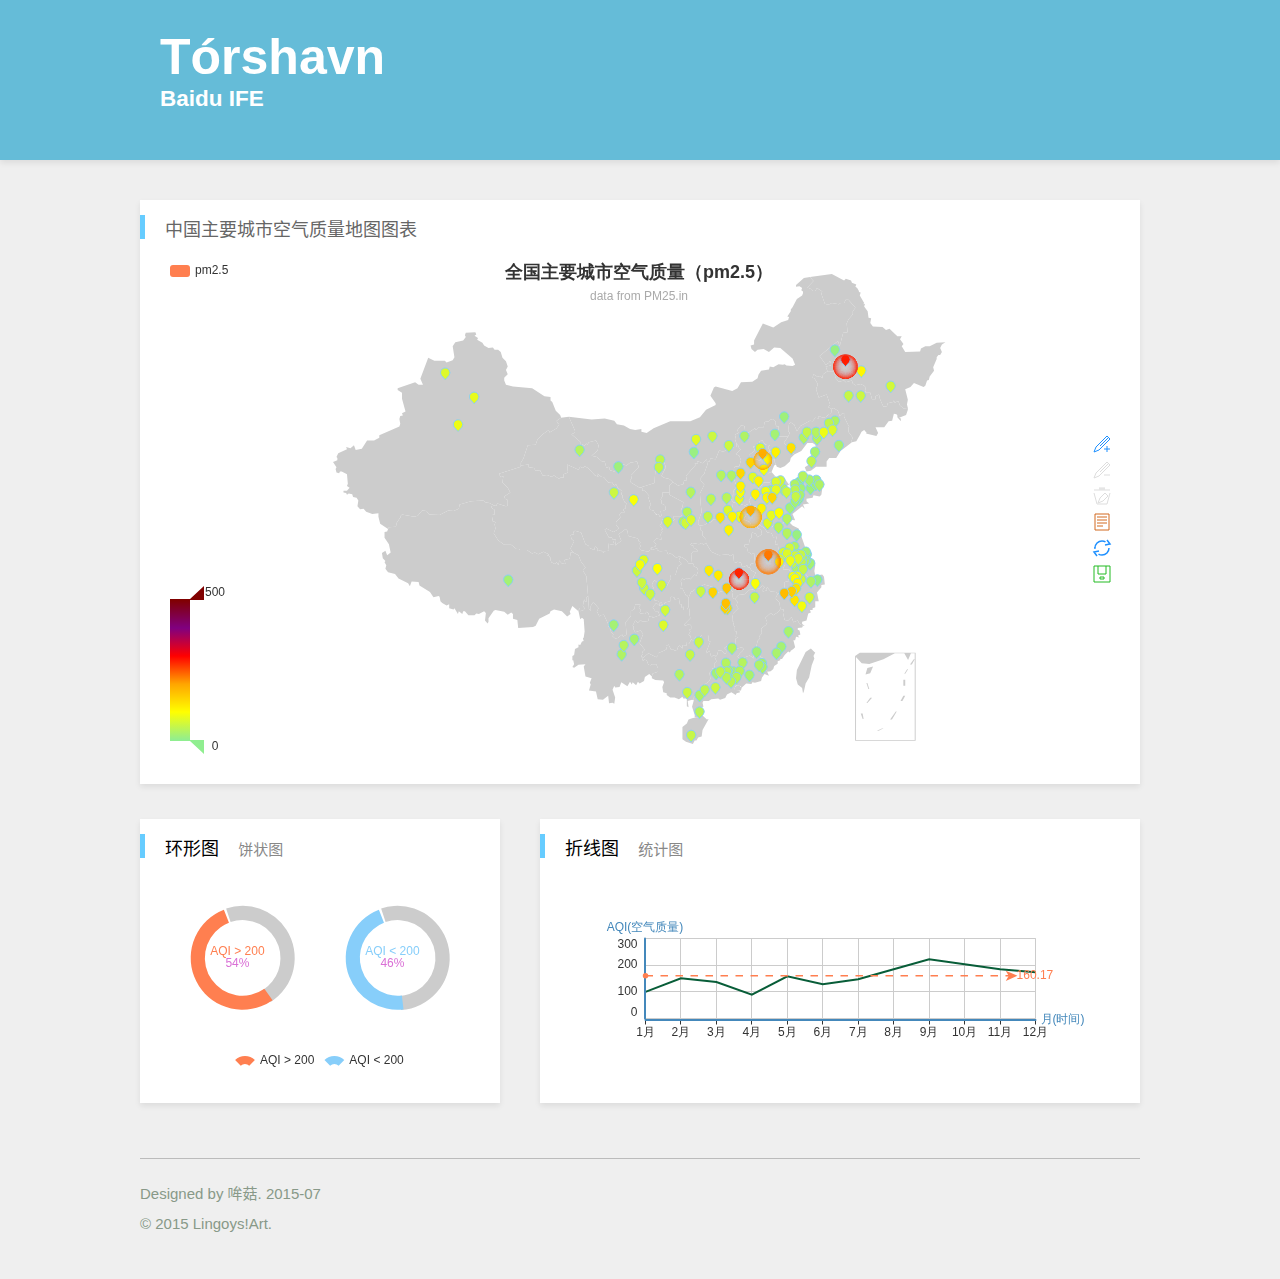
==== commit 5151d8b4: "updata readme" ====
--- a/index.html
+++ b/index.html
@@ -1,79 +1,78 @@
 <!DOCTYPE html>
-<html>
+<html lang="zh-CN">
 <head>
-  <meta charset="UTF-8">
-  <meta http-equiv="X-UA-Compatible" content="IE=Edge">
-  <title>Tórshavn</title>
-  <link rel="stylesheet" type="text/css" href="./assets/lutachu.css">
-  <link rel="stylesheet" type="text/css" href="./assets/torshavn.css">
+    <meta charset="UTF-8">
+    <meta http-equiv="X-UA-Compatible" content="IE=Edge">
+    <meta name="viewport" content="width=device-width, initial-scale=1, user-scalable=no">
+    <!-- Build -->
+    <title>IFE</title>
+    <link rel="stylesheet" type="text/css" href="./source/base.css">
 </head>
-<body>
-  <nav id="nav" class="fixed">
-    <div class="container">
-      <ul class="nav-group right">
-        <li class="active"><a href="javascript:;" data-to="first">Home</a></li>
-        <li><a href="javascript:;" data-to="second">About</a></li>
-        <li><a href="javascript:;" data-to="third">Members</a></li>
-      </ul>
+<body> 
+<div class="header">
+    <div class="inner">
+        <h1>Tórshavn</h1>
+        <h2>Baidu IFE</h2>
     </div>
-  </nav>
-
-  <section id="first">
-    <div class="container">
-      <h1>
-        Tórshavn
-        <a data-to="second">Learn More?</a>
-      </h1>
-      <canvas id="first-canvas"></canvas>
+</div>
+<div class="main">
+    <div class="row">
+        <div class="box">
+            <div class="title">
+                <h2>中国主要城市空气质量地图图表</h2>
+            </div>
+            <div class="chart" id="map" style="width:100%;height:500px">
+                <p class="loading"></p>
+            </div>
+        </div>
     </div>
-    <div class="background"></div>
-  </section>
-
-  <section id="second">
-    <div class="container">
-      <article>
-        <i class="article-before"></i>
-        <p>Torshavn 是由一群对前端有相同兴趣<br>的少年们为了参加IFE，而形成的组织。</p>
-        <p>Torshavn 的名字来于北欧的一个小岛的首都的名字，<br>它寄托了大家的欢乐的情感和对未来的向往。</p>
-        <i class="article-after"></i>
-      </article>
+    <div class="row clear">
+        <div class="left">
+            <div class="box" id="box1">
+                <div class="title opition">
+                    <a class="on" href="javascript:void(0);" chart="pie1">环形图</a>
+                    <a href="javascript:void(0);" chart="pie2">饼状图</a>
+                </div>
+                <div class="chartbox">
+                    <div class="chart" id="pie1" style="width:310px;height:200px">
+                        <p class="loading"></p>
+                    </div>
+                    <div class="chart" id="pie2" style="width:310px;height:200px;display:none;">
+                        <p class="loading"></p>
+                    </div>
+                </div>
+            </div>
+        </div>
+        <div class="right">
+            <div class="box" id="box2">
+                <div class="title opition">
+                    <a class="on" href="javascript:void(0);" chart="line">折线图</a>
+                    <a href="javascript:void(0);" chart="bar">统计图</a>
+                </div>
+                <div class="chartbox">
+                    <div class="chart" id="line" style="width:550px;height:200px">
+                        <p class="loading"></p>
+                    </div>
+                    <div class="chart" id="bar" style="width:550px;height:200px;display:none;">
+                        <p class="loading"></p>
+                    </div>
+                </div>
+            </div>
+        </div>
     </div>
-  </section>
-
-  <section id="third">
-    <div class="container">
-      <a href="https://github.com/kunr"><article>
-        <img class="t-avatar" src="https://kunr-me-static.smartgslb.com/archivos/image/foto.png">
-        <span class="t-name">Rakume</span>
-        <p class="t-descripition">落下去了（x</p>
-      </article></a>
-      <a href="https://github.com/hellodigua"><article>
-        <img class="t-avatar" src="./assets/avatar/digua.png">
-        <span class="t-name">地瓜</span>
-        <p class="t-descripition">来自红薯星球的菊苣少年</p>
-      </article></a>
-      <a href="https://github.com/angurise"><article>
-        <img class="t-avatar" src="./assets/avatar/kagari.png">
-        <span class="t-name">Kagari</span>
-        <p class="t-descripition">只是个吉祥物</p> 
-      </article></a>
-      <a href="https://github.com/xhj1102"><article>
-        <img class="t-avatar" src="https://res.suzu.me/images/avatar/jianyue.webp">
-        <span class="t-name">江月</span>
-        <p class="t-descripition">会算法会后端的菊苣w</p>
-      </article></a>
-      <a href="https://github.com/almsev"><article>
-        <img class="t-avatar" src="./assets/avatar/qinmiao.png">
-        <span class="t-name">Rin</span>
-        <p class="t-descripition">知识储备库</p>
-      </article></a>
-      <a href="https://github.com/nekotora"><article>
-        <img class="t-avatar" src="./assets/avatar/nekotora.png">
-        <span class="t-name">哞菇</span>
-        <p class="t-descripition">大山深处野生的蘑菇</p>
-      </article></a>
+    <div class="footer">
+        <a href="http://flag.moe/">Designed by 哞菇. 2015-07</a>
+        <a href="https://lingoys.com/" class="s">© 2015 Lingoys!Art.</a>
     </div>
-  </section>
-  <script type="text/javascript" src="./assets/torshavn.js"></script>
+</div>
+<script src="./source/jquery-1.9.1.min.js"></script>
+<script src="./source/page.js"></script>
+<script src="./source/echarts.js"></script>
+<script src="./source/config.js"></script>
+<script src="./source/data_map.js"></script>
+<script src="./source/data_pie1.js"></script>
+<script src="./source/data_pie2.js"></script>
+<script src="./source/data_line.js"></script>
+<script src="./source/data_bar.js"></script>
 </body>
-</html>
+</html>--- a/source/base.css
+++ b/source/base.css
@@ -0,0 +1,144 @@
+@charset "UTF-8";
+/* by Mooshroom */
+
+
+/* Common */
+*{
+	margin: 0;
+	padding: 0;
+}
+
+body{
+	background: #efefef;
+	color: #666;
+	font-size: 15px;
+	font-family: Ubuntu, "Helvetica Neue", Helvetica, "Nimbus Sans L", "Open Sans", "Roboto", "Segoe WP", "Segoe UI", arial, "Liberation Sans", freesans, clean, "Hiragino Sans GB", "Noto Sans CJK SC", "Source Han Sans CN", "Noto Sans CJK TC", "Source Han Sans TW", "Noto Sans CJK JP", "Source Han Sans JP", "Noto Sans CJK", "Source Han Sans", "Microsoft YaHei UI", "Microsoft YaHei", DengXian, "Wenquanyi Micro Hei", "ST Heiti", "Droid Sans Fallback", "Microsoft JhengHei", SimSun, sans-serif;
+}
+
+::selection{
+	background:rgba(0,0,0,.2);
+}
+
+a,a:hover,a:link,a:visited{
+	color: #555;
+	text-decoration: none;
+}
+
+.clear:after{
+	content:"";
+	display:block;
+	height:0;
+	visibility:hidden;
+	clear:both;
+}
+
+.header{
+	background: #65BCD8;
+	box-shadow: 0 3px 6px rgba(0,0,0,.08);
+}
+
+.header .inner{
+	width: 960px;
+	height: 160px;
+	padding: 0 20px;
+	margin: 0 auto;
+	color: #fff;
+}
+
+.header h1{
+	font-size: 50px;
+	padding-top: 28px;
+}
+
+
+
+.main{
+	width: 1000px;
+	margin: 0 auto;
+	margin-top: 40px;
+}
+
+.row{
+	padding-bottom: 35px;
+}
+
+.row .left{
+	float: left;
+	width: 36%;
+}
+
+.row .right{
+	float: right;
+	width: 60%;
+}
+
+.box{
+	padding: 25px;
+	padding-top: 15px;
+	background: #fff;
+	box-shadow: 0 3px 6px rgba(0,0,0,.08);
+}
+
+.box .title{
+	border-left: 5px solid #66ccff;
+	margin-left: -25px;
+	padding-left: 20px;
+	margin-bottom: 20px;
+	height: 24px;
+}
+
+.box .title h2{
+	display: inline-block;
+	font-weight: normal;
+	font-size: 18px;
+}
+
+.box .opition a{
+	display: inline-block;
+	color: #888;
+	font-size: 15px;
+	padding-left: 1em;
+	transition: all .3s ease;
+}
+
+.box .opition a:first-child{
+	padding-left: 0;
+}
+
+.box .opition a.on{
+	color: #000;
+	font-size: 18px;
+}
+
+.chart p:after{
+	display: block;
+	content: "(｡・`ω´･)加载中...嘿咻嘿咻！";
+	line-height: 200px;
+	height: 200px;
+	text-align: center;
+	width: 100%;
+	font-size: 15px;
+	color: #bbb;
+}
+
+.footer{
+	width: 1000px;
+	margin: 0 auto;
+	padding: 20px 0 40px 0;
+	margin-top: 20px;
+	border-top: 1px solid #bbb;
+}
+
+.footer a{
+	display: block;
+	line-height: 2em;
+	color: #898;
+}
+
+.footer p.a{
+	font-size: 13px;
+}
+
+.footer a:hover{
+	text-decoration: underline;
+}